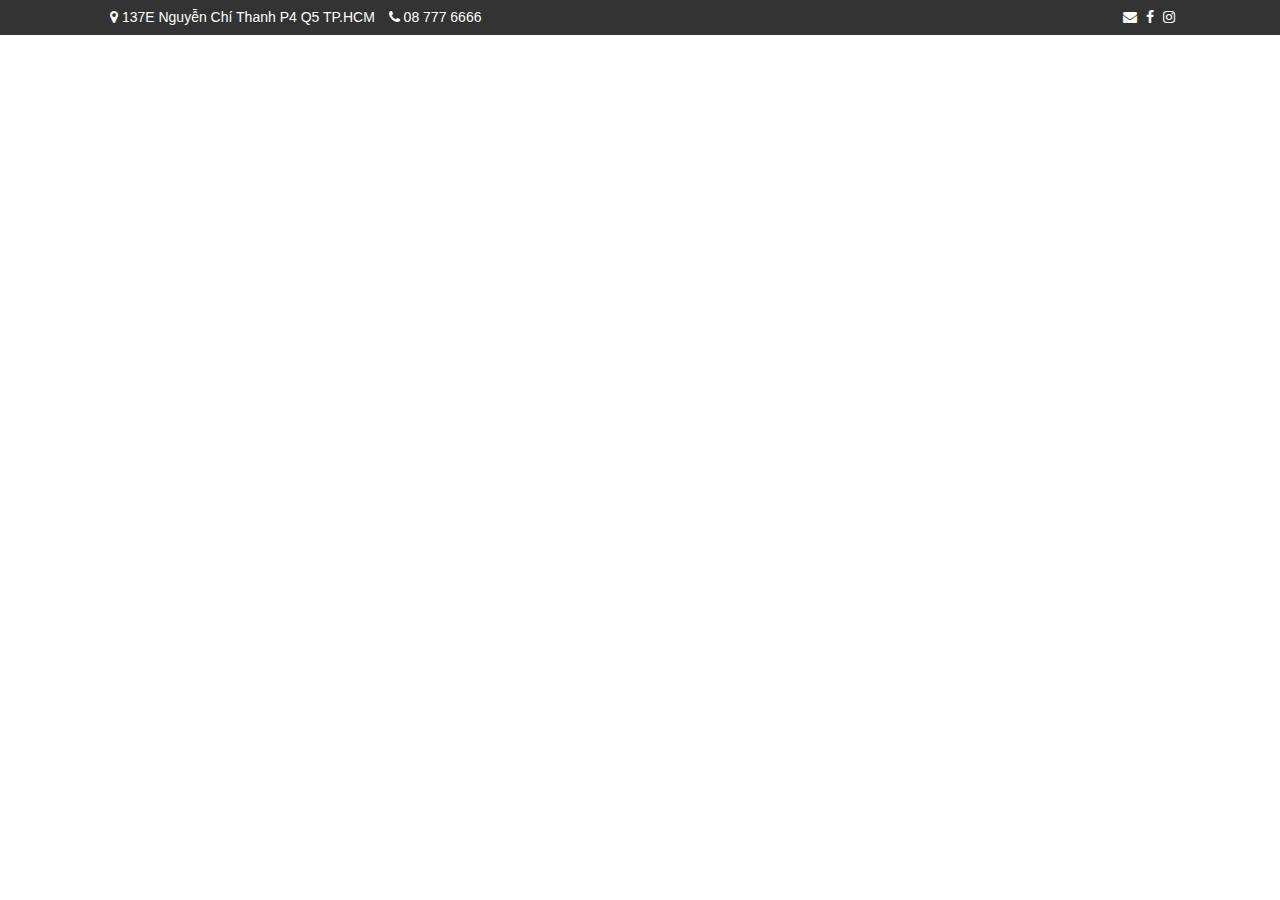
==== index.html @ f7af338d "header top bar" ====
<!DOCTYPE html>
<html lang="en">

<head>
    <meta charset="UTF-8">
    <meta http-equiv="X-UA-Compatible" content="IE=edge">
    <meta name="viewport" content="width=device-width, initial-scale=1.0">
    <title>Trang chủ</title>
    <!-- Bootstrap CSS -->
    <link rel="stylesheet" href="https://stackpath.bootstrapcdn.com/bootstrap/4.3.1/css/bootstrap.min.css" integrity="sha384-ggOyR0iXCbMQv3Xipma34MD+dH/1fQ784/j6cY/iJTQUOhcWr7x9JvoRxT2MZw1T" crossorigin="anonymous">
    <link href="https://cdn.jsdelivr.net/npm/bootstrap@5.1.3/dist/css/bootstrap.min.css" rel="stylesheet" integrity="sha384-1BmE4kWBq78iYhFldvKuhfTAU6auU8tT94WrHftjDbrCEXSU1oBoqyl2QvZ6jIW3" crossorigin="anonymous">
    <script src="https://cdn.jsdelivr.net/npm/@popperjs/core@2.10.2/dist/umd/popper.min.js" integrity="sha384-7+zCNj/IqJ95wo16oMtfsKbZ9ccEh31eOz1HGyDuCQ6wgnyJNSYdrPa03rtR1zdB" crossorigin="anonymous"></script>
    <script src="https://cdn.jsdelivr.net/npm/bootstrap@5.1.3/dist/js/bootstrap.min.js" integrity="sha384-QJHtvGhmr9XOIpI6YVutG+2QOK9T+ZnN4kzFN1RtK3zEFEIsxhlmWl5/YESvpZ13" crossorigin="anonymous"></script>
    <link rel="stylesheet" href="https://maxcdn.bootstrapcdn.com/font-awesome/4.7.0/css/font-awesome.min.css">
    <link rel="stylesheet" href="./css/style-css.css" />
    <link rel="stylesheet" href="./css/main-css.css" />
</head>

<body>
    <header id="header">
        <div class="container">
            <div id="top-bar" class="d-none d-md-block d-lg-block ">
                <div class="middle">
                    <div class="col-sm-12">
                        <div class="row justify-content-center">
                            <div class="col-sm-8">
                                <span class="p-left-10">
                            <i class="fa fa-map-marker"></i>
                            137E Nguyễn Chí Thanh P4 Q5 TP.HCM
                        </span>
                                <span class="p-left-10">
                            <i class="fa fa-phone"></i>
                            08 777 6666
                        </span>

                            </div>
                            <div class="col-sm-4 text-right">
                                <i class="fa fa-envelope p-right-5"></i>
                                <i class="fa fa-facebook p-right-5"></i>
                                <i class="fa fa-instagram p-right-5"></i>
                            </div>
                        </div>
                    </div>
                </div>
            </div>
            <div id="top-main">

            </div>
        </div>

    </header>
</body>

</html>
---- css/style-css.css ----
#header {
    background-color: #333333 !important;
    color: white;
}

#top-bar {
    height: 35px;
    align-items: center;
}
---- css/main-css.css ----
body {
    font-family: Verdana, Geneva, Tahoma, sans-serif;
    font-size: 14px;
    background-color: white;
}

.container {
    max-width: 1140px;
    margin: auto;
    box-sizing: border-box;
}

.p-left-5 {
    padding-left: 5px;
}

.p-right-5 {
    padding-right: 5px;
}

.p-left-10 {
    padding-left: 10px;
}

.p-right-10 {
    padding-right: 10px;
}

.flex-left {
    float: left;
}

.middle {
    height: 100%;
    align-items: center;
    display: flex;
}
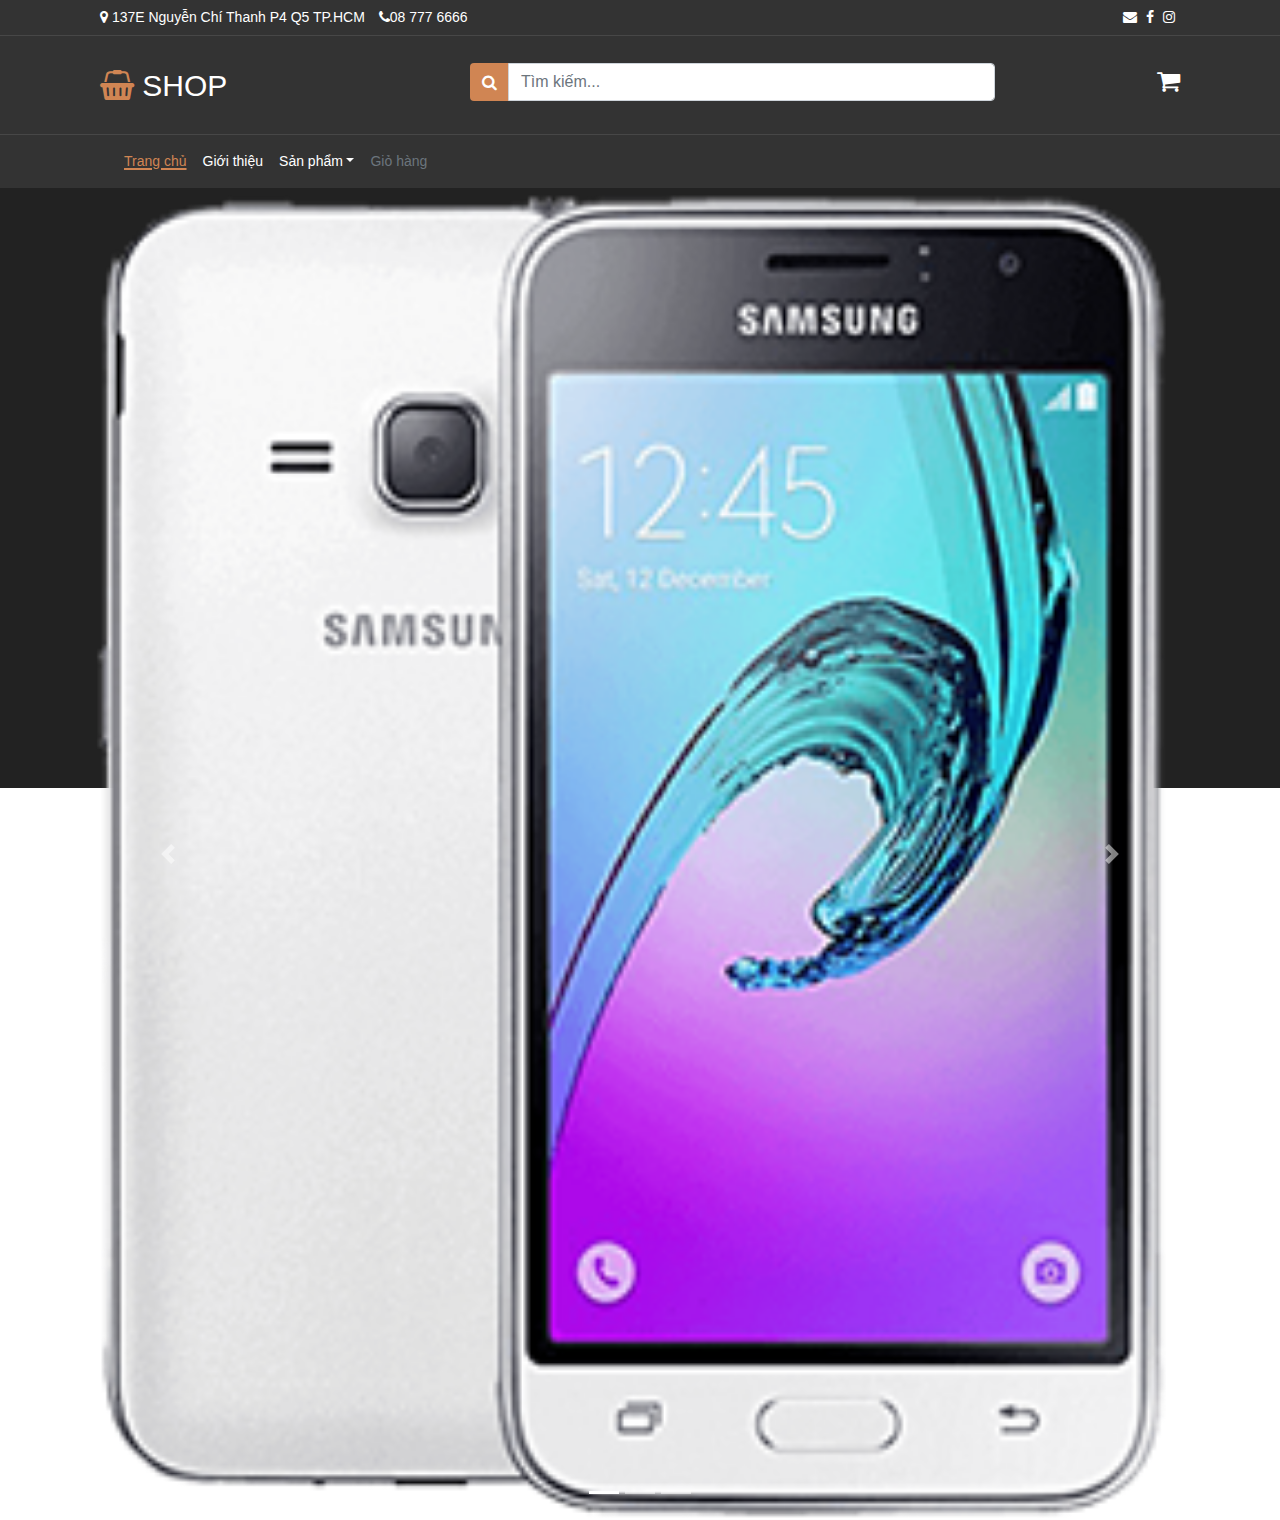
==== commit d195acd2: "update banner + logo" ====
--- a/index.html
+++ b/index.html
@@ -4,35 +4,29 @@
 <head>
     <meta charset="UTF-8">
     <meta http-equiv="X-UA-Compatible" content="IE=edge">
-    <meta name="viewport" content="width=device-width, initial-scale=1.0">
+    <meta name="viewport" content="width=device-width, initial-scale=1, shrink-to-fit=no">
     <title>Trang chủ</title>
     <!-- Bootstrap CSS -->
-    <link rel="stylesheet" href="https://stackpath.bootstrapcdn.com/bootstrap/4.3.1/css/bootstrap.min.css" integrity="sha384-ggOyR0iXCbMQv3Xipma34MD+dH/1fQ784/j6cY/iJTQUOhcWr7x9JvoRxT2MZw1T" crossorigin="anonymous">
-    <link href="https://cdn.jsdelivr.net/npm/bootstrap@5.1.3/dist/css/bootstrap.min.css" rel="stylesheet" integrity="sha384-1BmE4kWBq78iYhFldvKuhfTAU6auU8tT94WrHftjDbrCEXSU1oBoqyl2QvZ6jIW3" crossorigin="anonymous">
-    <script src="https://cdn.jsdelivr.net/npm/@popperjs/core@2.10.2/dist/umd/popper.min.js" integrity="sha384-7+zCNj/IqJ95wo16oMtfsKbZ9ccEh31eOz1HGyDuCQ6wgnyJNSYdrPa03rtR1zdB" crossorigin="anonymous"></script>
-    <script src="https://cdn.jsdelivr.net/npm/bootstrap@5.1.3/dist/js/bootstrap.min.js" integrity="sha384-QJHtvGhmr9XOIpI6YVutG+2QOK9T+ZnN4kzFN1RtK3zEFEIsxhlmWl5/YESvpZ13" crossorigin="anonymous"></script>
+    <link rel="stylesheet" href="https://maxcdn.bootstrapcdn.com/bootstrap/4.5.2/css/bootstrap.min.css">
     <link rel="stylesheet" href="https://maxcdn.bootstrapcdn.com/font-awesome/4.7.0/css/font-awesome.min.css">
+    <!--  -->
     <link rel="stylesheet" href="./css/style-css.css" />
     <link rel="stylesheet" href="./css/main-css.css" />
 </head>
 
 <body>
     <header id="header">
-        <div class="container">
-            <div id="top-bar" class="d-none d-md-block d-lg-block ">
-                <div class="middle">
+
+        <div id="top-bar" class="d-none d-md-block d-lg-block ">
+            <div class="middle">
+                <div class="container">
                     <div class="col-sm-12">
-                        <div class="row justify-content-center">
+                        <div class="row ">
                             <div class="col-sm-8">
+                                <i class="fa fa-map-marker"></i> 137E Nguyễn Chí Thanh P4 Q5 TP.HCM
                                 <span class="p-left-10">
-                            <i class="fa fa-map-marker"></i>
-                            137E Nguyễn Chí Thanh P4 Q5 TP.HCM
-                        </span>
-                                <span class="p-left-10">
-                            <i class="fa fa-phone"></i>
-                            08 777 6666
-                        </span>
-
+                                    <i class="fa fa-phone"></i>08 777 6666
+                                </span>
                             </div>
                             <div class="col-sm-4 text-right">
                                 <i class="fa fa-envelope p-right-5"></i>
@@ -43,12 +37,108 @@
                     </div>
                 </div>
             </div>
-            <div id="top-main">
+        </div>
+        <div id="top-main">
+            <div class="middle">
+                <div class="container">
+                    <div class="col-sm-12">
+                        <div class="row">
+                            <div id="navicon" class="col-2 d-md-none d-lg-none d-sm-block">
+                                <i class="fa fa-navicon"></i>
+                            </div>
+                            <div id="logo" class="col-md-4 col-8 text-center text-md-left text-lg-left">
+                                <i class="fa fa-shopping-basket"></i> SHOP
+                            </div>
+                            <div id="search" class="col-md-6 d-none d-md-block d-lg-block text-center">
+                                <div class="input-group">
+                                    <div class="input-group-prepend">
+                                        <span class="input-group-text icon-search"><i class="fa fa-search "></i></span>
+                                    </div>
+                                    <input type="text" class="form-control" placeholder="Tìm kiếm..." aria-label="search">
+                                </div>
+                            </div>
+                            <div id="cart" class="col-2 text-right">
+                                <i class="fa fa-shopping-cart"></i>
+                            </div>
+                        </div>
+                    </div>
+                </div>
+            </div>
+        </div>
+        <div id="menu" class="d-none d-md-block d-lg-block">
+            <div class="middle">
+                <div class="container">
+                    <div class="col-sm-12">
+                        <nav class="navbar navbar-expand-lg ">
 
+                            <div class="collapse navbar-collapse color-nav" id="navbarSupportedContent">
+                                <ul class="navbar-nav mr-auto">
+                                    <li class="nav-item ">
+                                        <a class="nav-link active" href="#">Trang chủ </a>
+                                    </li>
+                                    <li class="nav-item">
+                                        <a class="nav-link" href="#">Giới thiệu</a>
+                                    </li>
+                                    <li class="nav-item dropdown">
+                                        <a class="nav-link dropdown-toggle" href="#" id="navbarDropdown" role="button" data-toggle="dropdown">Sản phẩm</a>
+                                        <div class="dropdown-menu color-nav-item" aria-labelledby="navbarDropdown">
+                                            <a class="dropdown-item" href="#">Điện toại</a>
+                                            <a class="dropdown-item" href="#">Truyền hình</a>
+                                            <div class="dropdown-divider"></div>
+                                            <a class="dropdown-item" href="#">Thực phẩm</a>
+                                        </div>
+                                    </li>
+                                    <li class="nav-item">
+                                        <a class="nav-link disabled" href="#" tabindex="-1" aria-disabled="true">Giỏ hàng</a>
+                                    </li>
+                                </ul>
+
+                            </div>
+                        </nav>
+                    </div>
+                </div>
+            </div>
+        </div>
+        <div id="banner">
+            <div class="container">
+                <div id="myCarousel" class="carousel slide" data-ride="carousel">
+
+                    <!-- Indicators -->
+                    <ul class="carousel-indicators">
+                        <li data-target="#myCarousel" data-slide-to="0" class="active"></li>
+                        <li data-target="#myCarousel" data-slide-to="1"></li>
+                        <li data-target="#myCarousel" data-slide-to="2"></li>
+                    </ul>
+
+                    <!-- The slideshow -->
+                    <div class="carousel-inner">
+                        <div class="carousel-item active">
+                            <img src="./images/ANDROID_1.png" alt="Los Angeles" width="1100px" height="500px">
+                        </div>
+                        <div class="carousel-item">
+                            <img src="chicago.jpg" alt="Chicago" width="1100" height="500">
+                        </div>
+                        <div class="carousel-item">
+                            <img src="ny.jpg" alt="New York" width="1100" height="500">
+                        </div>
+                    </div>
+
+                    <!-- Left and right controls -->
+                    <a class="carousel-control-prev" href="#myCarousel" data-slide="prev">
+                        <span class="carousel-control-prev-icon"></span>
+                    </a>
+                    <a class="carousel-control-next" href="#myCarousel" data-slide="next">
+                        <span class="carousel-control-next-icon"></span>
+                    </a>
+                </div>
             </div>
         </div>
 
     </header>
+
+    <script src="https://ajax.googleapis.com/ajax/libs/jquery/3.5.1/jquery.min.js"></script>
+    <script src="https://cdnjs.cloudflare.com/ajax/libs/popper.js/1.16.0/umd/popper.min.js"></script>
+    <script src="https://maxcdn.bootstrapcdn.com/bootstrap/4.5.2/js/bootstrap.min.js"></script>
 </body>
 
 </html>--- a/css/style-css.css
+++ b/css/style-css.css
@@ -6,4 +6,59 @@
 #top-bar {
     height: 35px;
     align-items: center;
+}
+
+#top-main {
+    border-top: 1px solid #474747;
+    border-bottom: 1px solid #474747;
+    background-color: #333333 !important;
+    height: 100px;
+}
+
+#logo {
+    font-size: 30px;
+}
+
+#logo i {
+    color: #d08553;
+}
+
+#navicon {
+    font-size: 24px;
+}
+
+.icon-search {
+    color: white !important;
+    background-color: #d08553 !important;
+    border: none !important;
+}
+
+#cart {
+    font-size: 25px;
+    color: white
+}
+
+.color-nav ul li a {
+    color: white;
+}
+
+.color-nav ul li a:hover,
+.color-nav ul li .active {
+    color: #d08553;
+    text-decoration: 2px underline;
+    text-underline-offset: 2px;
+}
+
+.color-nav-item {
+    background-color: #333333 !important;
+}
+
+#banner {
+    background-color: #222;
+    height: 600px;
+}
+
+.carousel-inner img {
+    width: 100%;
+    height: 100%;
 }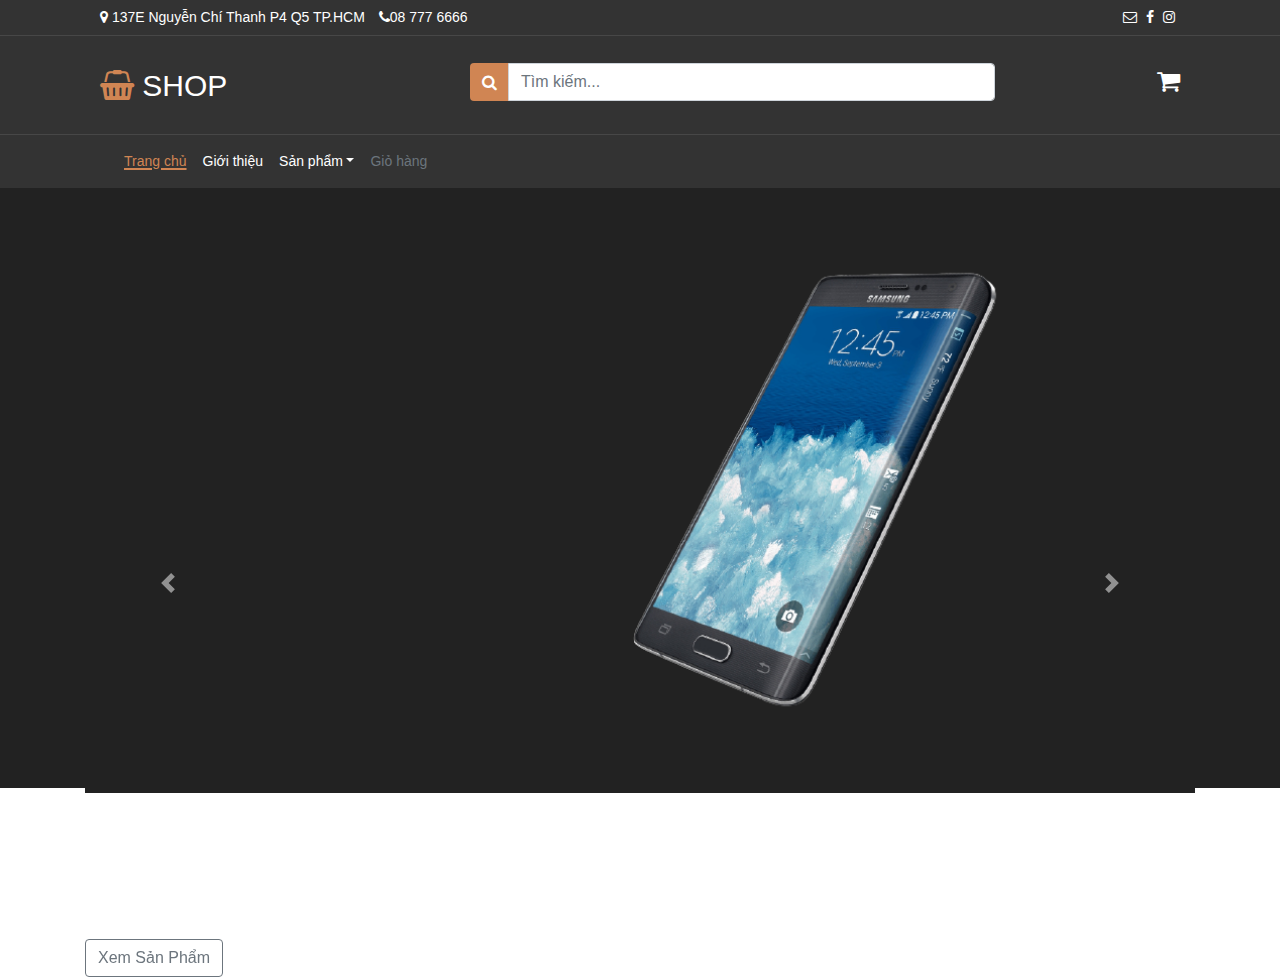
==== commit a7ffd9e4: "update banner" ====
--- a/index.html
+++ b/index.html
@@ -29,7 +29,7 @@
                                 </span>
                             </div>
                             <div class="col-sm-4 text-right">
-                                <i class="fa fa-envelope p-right-5"></i>
+                                <i class="fa fa-envelope-o p-right-5"></i>
                                 <i class="fa fa-facebook p-right-5"></i>
                                 <i class="fa fa-instagram p-right-5"></i>
                             </div>
@@ -113,13 +113,37 @@
                     <!-- The slideshow -->
                     <div class="carousel-inner">
                         <div class="carousel-item active">
-                            <img src="./images/ANDROID_1.png" alt="Los Angeles" width="1100px" height="500px">
+                            <img src="images/mobile.png" class="d-block w-100" />
+                            <div class="text-inner text-left">
+                                <h5>Lorem ipsum</h5>
+                                <h1>Lorem ipsum</h1>
+                                <p>Lorem ipsum dolor sit amet, consectetur adipiscing elit, sed do eiusmod tempor incididunt ut labore et dolore magna aliqua. Ut enim ad minim veniam, quis nostrud exercitation ullamco laboris nisi ut aliquip ex ea commodo
+                                    consequat.
+                                </p>
+                                <button type="button" class="btn btn-outline-secondary text-capitalize">Xem sản phẩm</button>
+                            </div>
                         </div>
                         <div class="carousel-item">
-                            <img src="chicago.jpg" alt="Chicago" width="1100" height="500">
+                            <img src="images/tv.png" class="d-block w-100" />
+                            <div class="text-inner text-left">
+                                <h5>Lorem ipsum</h5>
+                                <h1>Lorem ipsum</h1>
+                                <p>Lorem ipsum dolor sit amet, consectetur adipiscing elit, sed do eiusmod tempor incididunt ut labore et dolore magna aliqua. Ut enim ad minim veniam, quis nostrud exercitation ullamco laboris nisi ut aliquip ex ea commodo
+                                    consequat.
+                                </p>
+                                <button type="button" class="btn btn-outline-secondary text-capitalize">Xem sản phẩm</button>
+                            </div>
                         </div>
                         <div class="carousel-item">
-                            <img src="ny.jpg" alt="New York" width="1100" height="500">
+                            <img src="images/food.png" class="d-block w-100" />
+                            <div class="text-inner text-left">
+                                <h5>Lorem ipsum</h5>
+                                <h1>Lorem ipsum</h1>
+                                <p>Lorem ipsum dolor sit amet, consectetur adipiscing elit, sed do eiusmod tempor incididunt ut labore et dolore magna aliqua. Ut enim ad minim veniam, quis nostrud exercitation ullamco laboris nisi ut aliquip ex ea commodo
+                                    consequat.
+                                </p>
+                                <button type="button" class="btn btn-outline-secondary text-capitalize">Xem sản phẩm</button>
+                            </div>
                         </div>
                     </div>
 
--- a/css/style-css.css
+++ b/css/style-css.css
@@ -58,7 +58,7 @@
     height: 600px;
 }
 
-.carousel-inner img {
-    width: 100%;
-    height: 100%;
+.carousel-caption h1,
+.carousel-caption h5 {
+    font-weight: 700;
 }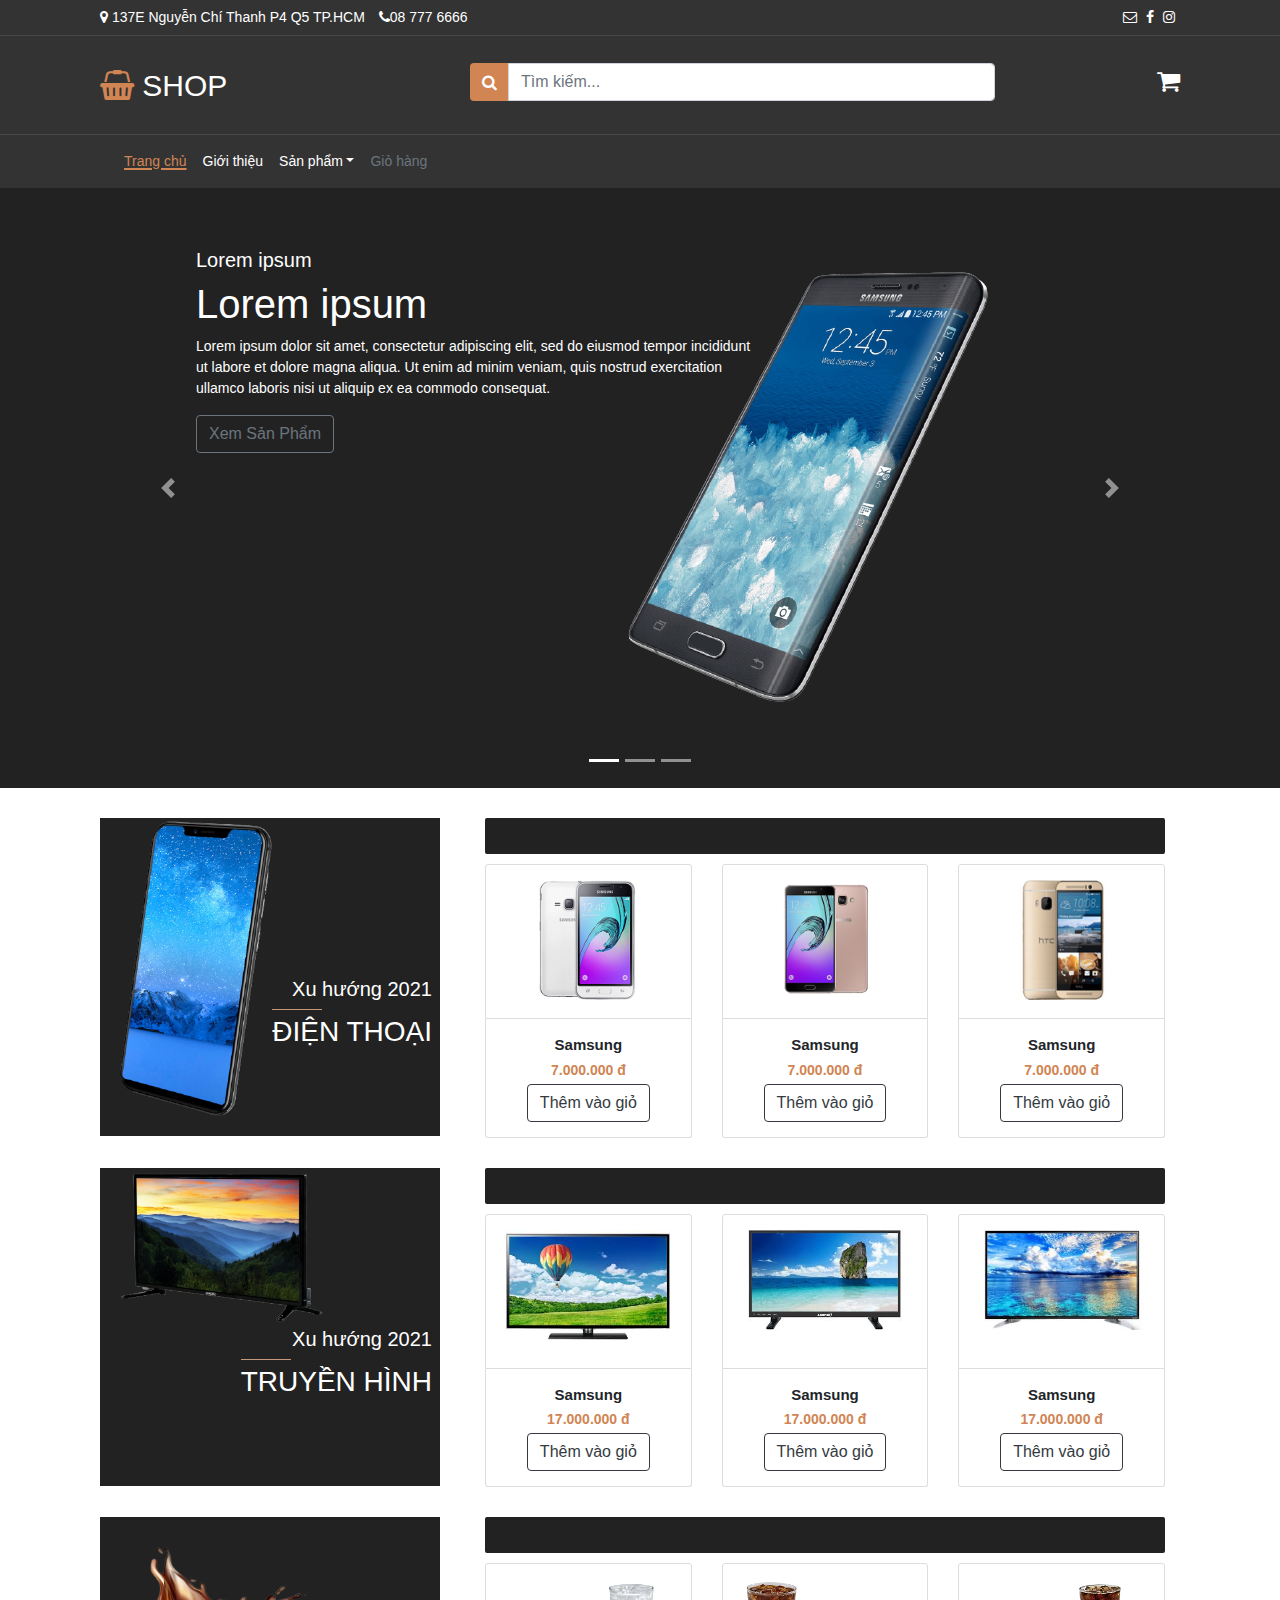
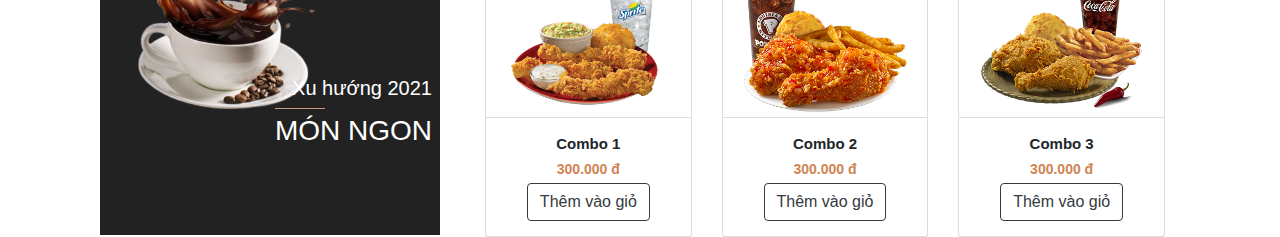
==== commit 061f8902: "update" ====
--- a/index.html
+++ b/index.html
@@ -112,9 +112,9 @@
 
                     <!-- The slideshow -->
                     <div class="carousel-inner">
-                        <div class="carousel-item active">
-                            <img src="images/mobile.png" class="d-block w-100" />
-                            <div class="text-inner text-left">
+                        <div class="carousel-item active img-banner">
+                            <img src="images/mobile.png" class="img-item-banner" />
+                            <div class="text-inner text-banner fadeInLeft">
                                 <h5>Lorem ipsum</h5>
                                 <h1>Lorem ipsum</h1>
                                 <p>Lorem ipsum dolor sit amet, consectetur adipiscing elit, sed do eiusmod tempor incididunt ut labore et dolore magna aliqua. Ut enim ad minim veniam, quis nostrud exercitation ullamco laboris nisi ut aliquip ex ea commodo
@@ -123,9 +123,9 @@
                                 <button type="button" class="btn btn-outline-secondary text-capitalize">Xem sản phẩm</button>
                             </div>
                         </div>
-                        <div class="carousel-item">
-                            <img src="images/tv.png" class="d-block w-100" />
-                            <div class="text-inner text-left">
+                        <div class="carousel-item img-banner">
+                            <img src="images/tv.png" class="img-item-banner" />
+                            <div class="text-inner text-banner fadeInLeft">
                                 <h5>Lorem ipsum</h5>
                                 <h1>Lorem ipsum</h1>
                                 <p>Lorem ipsum dolor sit amet, consectetur adipiscing elit, sed do eiusmod tempor incididunt ut labore et dolore magna aliqua. Ut enim ad minim veniam, quis nostrud exercitation ullamco laboris nisi ut aliquip ex ea commodo
@@ -134,9 +134,9 @@
                                 <button type="button" class="btn btn-outline-secondary text-capitalize">Xem sản phẩm</button>
                             </div>
                         </div>
-                        <div class="carousel-item">
-                            <img src="images/food.png" class="d-block w-100" />
-                            <div class="text-inner text-left">
+                        <div class="carousel-item img-banner">
+                            <img src="images/food.png" class="img-item-banner" />
+                            <div class="text-inner text-banner fadeInLeft">
                                 <h5>Lorem ipsum</h5>
                                 <h1>Lorem ipsum</h1>
                                 <p>Lorem ipsum dolor sit amet, consectetur adipiscing elit, sed do eiusmod tempor incididunt ut labore et dolore magna aliqua. Ut enim ad minim veniam, quis nostrud exercitation ullamco laboris nisi ut aliquip ex ea commodo
@@ -159,6 +159,210 @@
         </div>
 
     </header>
+    <section id="product">
+        <div class="middle">
+            <div class="container">
+                <!-- mobile -->
+                <div class="col-sm-12">
+                    <div class="row">
+                        <div class="col-md-4 col-sm-12">
+                            <div class="col-sm-12 img-seller relative">
+                                <img src="images/mobile-1.png" class="img-seller-item">
+                                <div class="des-img-seller">
+                                    <h5> Xu hướng 2021</h5>
+                                    <div class="line"></div>
+                                    <h3>Điện thoại</h3>
+                                </div>
+                            </div>
+                        </div>
+                        <div class="col-md-8 col-sm-12 d-none d-md-block d-lg-block">
+                            <div class="col-sm-12 p-bottom-10">
+                                <div class="line-seller"></div>
+                            </div>
+                            <div class="col-sm-12">
+                                <div class="row">
+                                    <div class="col-md-4 col-sm-12 ">
+                                        <div class="img-item-list">
+                                            <img src="images/ANDROID_1.png" class="img-item-show">
+                                        </div>
+                                        <div class="des-item-list p-15-0">
+                                            <div class="des-item center">
+                                                <div class="title">Samsung</div>
+                                                <div class="price">7.000.000 đ</div>
+                                                <div>
+                                                    <button type="button" class="btn btn-outline-dark">Thêm vào giỏ</button>
+                                                </div>
+                                            </div>
+                                        </div>
+                                    </div>
+                                    <div class="col-md-4 col-sm-12">
+                                        <div class="img-item-list">
+                                            <img src="images/ANDROID_13.png" class="img-item-show">
+                                        </div>
+                                        <div class="des-item-list p-15-0">
+                                            <div class="des-item center">
+                                                <div class="title">Samsung</div>
+                                                <div class="price">7.000.000 đ</div>
+                                                <div>
+                                                    <button type="button" class="btn btn-outline-dark">Thêm vào giỏ</button>
+                                                </div>
+                                            </div>
+                                        </div>
+                                    </div>
+                                    <div class="col-md-4 col-sm-12">
+                                        <div class="img-item-list">
+                                            <img src="images/ANDROID_10.png" class="img-item-show">
+                                        </div>
+                                        <div class="des-item-list p-15-0">
+                                            <div class="des-item center">
+                                                <div class="title">Samsung</div>
+                                                <div class="price">7.000.000 đ</div>
+                                                <div>
+                                                    <button type="button" class="btn btn-outline-dark">Thêm vào giỏ</button>
+                                                </div>
+                                            </div>
+                                        </div>
+                                    </div>
+                                </div>
+                            </div>
+                        </div>
+                    </div>
+                </div>
+                <!-- tivi -->
+                <div class="col-sm-12 p-top-30">
+                    <div class="row">
+                        <div class="col-md-4 col-sm-12">
+                            <div class="col-sm-12 img-seller relative">
+                                <img src="images/tvi-1.png" class="img-seller-item-tv">
+                                <div class="des-img-seller">
+                                    <h5> Xu hướng 2021</h5>
+                                    <div class="line"></div>
+                                    <h3>truyền hình</h3>
+                                </div>
+                            </div>
+                        </div>
+                        <div class="col-md-8 col-sm-12">
+                            <div class="col-sm-12 p-bottom-10 d-none d-md-block d-lg-block">
+                                <div class="line-seller"></div>
+                            </div>
+                            <div class="col-sm-12">
+                                <div class="row">
+                                    <div class="col-md-4 col-sm-12 ">
+                                        <div class="img-item-list">
+                                            <img src="images/TIVI_27.png" class="img-item-show-tv">
+                                        </div>
+                                        <div class="des-item-list p-15-0">
+                                            <div class="des-item center">
+                                                <div class="title">Samsung</div>
+                                                <div class="price">17.000.000 đ</div>
+                                                <div>
+                                                    <button type="button" class="btn btn-outline-dark">Thêm vào giỏ</button>
+                                                </div>
+                                            </div>
+                                        </div>
+                                    </div>
+                                    <div class="col-md-4 col-sm-12">
+                                        <div class="img-item-list">
+                                            <img src="images/TIVI_25.png" class="img-item-show-tv">
+                                        </div>
+                                        <div class="des-item-list p-15-0">
+                                            <div class="des-item center">
+                                                <div class="title">Samsung</div>
+                                                <div class="price">17.000.000 đ</div>
+                                                <div>
+                                                    <button type="button" class="btn btn-outline-dark">Thêm vào giỏ</button>
+                                                </div>
+                                            </div>
+                                        </div>
+                                    </div>
+                                    <div class="col-md-4 col-sm-12">
+                                        <div class="img-item-list">
+                                            <img src="images/TIVI_26.png" class="img-item-show-tv">
+                                        </div>
+                                        <div class="des-item-list p-15-0">
+                                            <div class="des-item center">
+                                                <div class="title">Samsung</div>
+                                                <div class="price">17.000.000 đ</div>
+                                                <div>
+                                                    <button type="button" class="btn btn-outline-dark">Thêm vào giỏ</button>
+                                                </div>
+                                            </div>
+                                        </div>
+                                    </div>
+                                </div>
+                            </div>
+                        </div>
+                    </div>
+                </div>
+                <!-- food -->
+                <div class="col-sm-12 p-top-30">
+                    <div class="row">
+                        <div class="col-md-4 col-sm-12">
+                            <div class="col-sm-12 img-seller relative">
+                                <img src="images/coffee-1.png" class="img-seller-item-food">
+                                <div class="des-img-seller">
+                                    <h5> Xu hướng 2021</h5>
+                                    <div class="line"></div>
+                                    <h3>Món ngon</h3>
+                                </div>
+                            </div>
+                        </div>
+                        <div class="col-md-8 col-sm-12">
+                            <div class="col-sm-12 p-bottom-10 d-none d-md-block d-lg-block">
+                                <div class="line-seller"></div>
+                            </div>
+                            <div class="col-sm-12">
+                                <div class="row">
+                                    <div class="col-md-4 col-sm-12 ">
+                                        <div class="img-item-list">
+                                            <img src="images/MON_AN_8.png" class="img-item-show-tv">
+                                        </div>
+                                        <div class="des-item-list p-15-0">
+                                            <div class="des-item center">
+                                                <div class="title">Combo 1</div>
+                                                <div class="price">300.000 đ</div>
+                                                <div>
+                                                    <button type="button" class="btn btn-outline-dark">Thêm vào giỏ</button>
+                                                </div>
+                                            </div>
+                                        </div>
+                                    </div>
+                                    <div class="col-md-4 col-sm-12">
+                                        <div class="img-item-list">
+                                            <img src="images/MON_AN_1.png" class="img-item-show-tv">
+                                        </div>
+                                        <div class="des-item-list p-15-0">
+                                            <div class="des-item center">
+                                                <div class="title">Combo 2</div>
+                                                <div class="price">300.000 đ</div>
+                                                <div>
+                                                    <button type="button" class="btn btn-outline-dark">Thêm vào giỏ</button>
+                                                </div>
+                                            </div>
+                                        </div>
+                                    </div>
+                                    <div class="col-md-4 col-sm-12">
+                                        <div class="img-item-list">
+                                            <img src="images/MON_AN_12.png" class="img-item-show-tv">
+                                        </div>
+                                        <div class="des-item-list p-15-0">
+                                            <div class="des-item center">
+                                                <div class="title">Combo 3</div>
+                                                <div class="price">300.000 đ</div>
+                                                <div>
+                                                    <button type="button" class="btn btn-outline-dark">Thêm vào giỏ</button>
+                                                </div>
+                                            </div>
+                                        </div>
+                                    </div>
+                                </div>
+                            </div>
+                        </div>
+                    </div>
+                </div>
+            </div>
+        </div>
+    </section>
 
     <script src="https://ajax.googleapis.com/ajax/libs/jquery/3.5.1/jquery.min.js"></script>
     <script src="https://cdnjs.cloudflare.com/ajax/libs/popper.js/1.16.0/umd/popper.min.js"></script>
--- a/css/style-css.css
+++ b/css/style-css.css
@@ -1,64 +1,186 @@
-#header {
-    background-color: #333333 !important;
-    color: white;
-}
-
-#top-bar {
-    height: 35px;
-    align-items: center;
-}
-
-#top-main {
-    border-top: 1px solid #474747;
-    border-bottom: 1px solid #474747;
-    background-color: #333333 !important;
-    height: 100px;
-}
-
-#logo {
-    font-size: 30px;
-}
-
-#logo i {
-    color: #d08553;
-}
-
-#navicon {
-    font-size: 24px;
-}
-
-.icon-search {
-    color: white !important;
-    background-color: #d08553 !important;
-    border: none !important;
-}
-
-#cart {
-    font-size: 25px;
-    color: white
-}
-
-.color-nav ul li a {
-    color: white;
-}
-
-.color-nav ul li a:hover,
-.color-nav ul li .active {
-    color: #d08553;
-    text-decoration: 2px underline;
-    text-underline-offset: 2px;
-}
-
-.color-nav-item {
-    background-color: #333333 !important;
-}
-
-#banner {
-    background-color: #222;
-    height: 600px;
-}
-
-.carousel-caption h1,
-.carousel-caption h5 {
-    font-weight: 700;
-}+    #header {
+        background-color: #333333 !important;
+        color: white;
+    }
+    
+    #top-bar {
+        height: 35px;
+        align-items: center;
+    }
+    
+    #top-main {
+        border-top: 1px solid #474747;
+        border-bottom: 1px solid #474747;
+        background-color: #333333 !important;
+        height: 100px;
+    }
+    
+    #logo {
+        font-size: 30px;
+    }
+    
+    #logo i {
+        color: #d08553;
+    }
+    
+    #navicon {
+        font-size: 24px;
+    }
+    
+    .icon-search {
+        color: white !important;
+        background-color: #d08553 !important;
+        border: none !important;
+    }
+    
+    #cart {
+        font-size: 25px;
+        color: white
+    }
+    
+    .color-nav ul li a {
+        color: white;
+    }
+    
+    .color-nav ul li a:hover,
+    .color-nav ul li .active {
+        color: #d08553;
+        text-decoration: 2px underline;
+        text-underline-offset: 2px;
+    }
+    
+    .color-nav-item {
+        background-color: #333333 !important;
+    }
+    
+    #banner {
+        background-color: #222;
+        height: 600px;
+    }
+    
+    .carousel-caption h1,
+    .carousel-caption h5 {
+        font-weight: 700;
+    }
+    
+    .img-banner {
+        position: relative;
+    }
+    
+    .text-banner {
+        position: absolute;
+        top: 10%;
+        left: 10%;
+        max-height: 100%;
+    }
+    
+    .img-item-banner {
+        background-image: unset;
+    }
+    
+    @media (min-width: 850px) {
+        .text-banner {
+            width: 45%;
+        }
+    }
+    
+    @media (min-width: 550px) {
+        .text-banner {
+            width: 50%;
+        }
+    }
+    
+    .img-seller {
+        width: 100%;
+        height: 318px;
+        background-color: #222;
+    }
+    
+    #product {
+        padding-top: 30px;
+    }
+    
+    .img-seller-item {
+        height: 300px;
+    }
+    
+    .img-seller-item-tv {
+        height: 50%;
+    }
+    
+    .img-seller-item-food {
+        height: 70%;
+    }
+    
+    .des-img-seller {
+        text-align: right;
+        position: absolute;
+        right: 8px;
+        top: 50%;
+        color: white;
+    }
+    
+    .des-img-seller h3 {
+        text-transform: uppercase;
+    }
+    
+    .line {
+        margin-top: 5px;
+        margin-bottom: 5px;
+        max-width: 50px;
+        height: 1px;
+        align-items: flex-end;
+        background-color: rgb(200, 153, 121);
+    }
+    
+    .line-seller {
+        padding: 18px;
+        border-radius: 2px;
+        background-color: #222;
+        color: white;
+    }
+    
+    .img-item-show {
+        height: 120px;
+        width: 100px;
+    }
+    
+    .img-item-show-tv {
+        width: 80%;
+    }
+    
+    .img-item-list {
+        border: 1px solid #ddd;
+        text-align: center;
+        border-top-left-radius: 3px;
+        border-top-right-radius: 3px;
+        padding: 15px 0;
+        height: 155px;
+    }
+    
+    .des-item-list {
+        border: 1px solid #ddd;
+        text-align: center;
+        border-bottom-left-radius: 3px;
+        border-bottom-right-radius: 3px;
+        border-top: none;
+    }
+    
+    .des-item {
+        height: 120px;
+    }
+    
+    .des-item .title {
+        font-weight: 600;
+        font-size: 15px
+    }
+    
+    .des-item .price {
+        color: #d08553;
+        font-weight: 550;
+        padding: 3px 0;
+    }
+    
+    .p-15-0 {
+        padding: 15px 0;
+    }--- a/css/main-css.css
+++ b/css/main-css.css
@@ -26,6 +26,18 @@
     padding-right: 10px;
 }
 
+.p-bottom-10 {
+    padding-bottom: 10px;
+}
+
+.p-top-15 {
+    padding-top: 15px;
+}
+
+.p-top-30 {
+    padding-top: 30px;
+}
+
 .flex-left {
     float: left;
 }
@@ -34,4 +46,54 @@
     height: 100%;
     align-items: center;
     display: flex;
+}
+
+.center {
+    display: initial;
+    justify-content: center;
+    text-align: center;
+    align-items: center;
+    height: 100%;
+}
+
+.relative {
+    position: relative;
+}
+
+
+/* animation */
+
+.fadeInLeft {
+    -webkit-animation-name: fadeInLeft;
+    animation-name: fadeInLeft;
+    -webkit-animation-duration: 1s;
+    animation-duration: 1s;
+    -webkit-animation-fill-mode: both;
+    animation-fill-mode: both;
+}
+
+@-webkit-keyframes fadeInLeft {
+    0% {
+        opacity: 0;
+        -webkit-transform: translate3d(-100%, 0, 0);
+        transform: translate3d(-100%, 0, 0);
+    }
+    100% {
+        opacity: 1;
+        -webkit-transform: none;
+        transform: none;
+    }
+}
+
+@keyframes fadeInLeft {
+    0% {
+        opacity: 0;
+        -webkit-transform: translate3d(-100%, 0, 0);
+        transform: translate3d(-100%, 0, 0);
+    }
+    100% {
+        opacity: 1;
+        -webkit-transform: none;
+        transform: none;
+    }
 }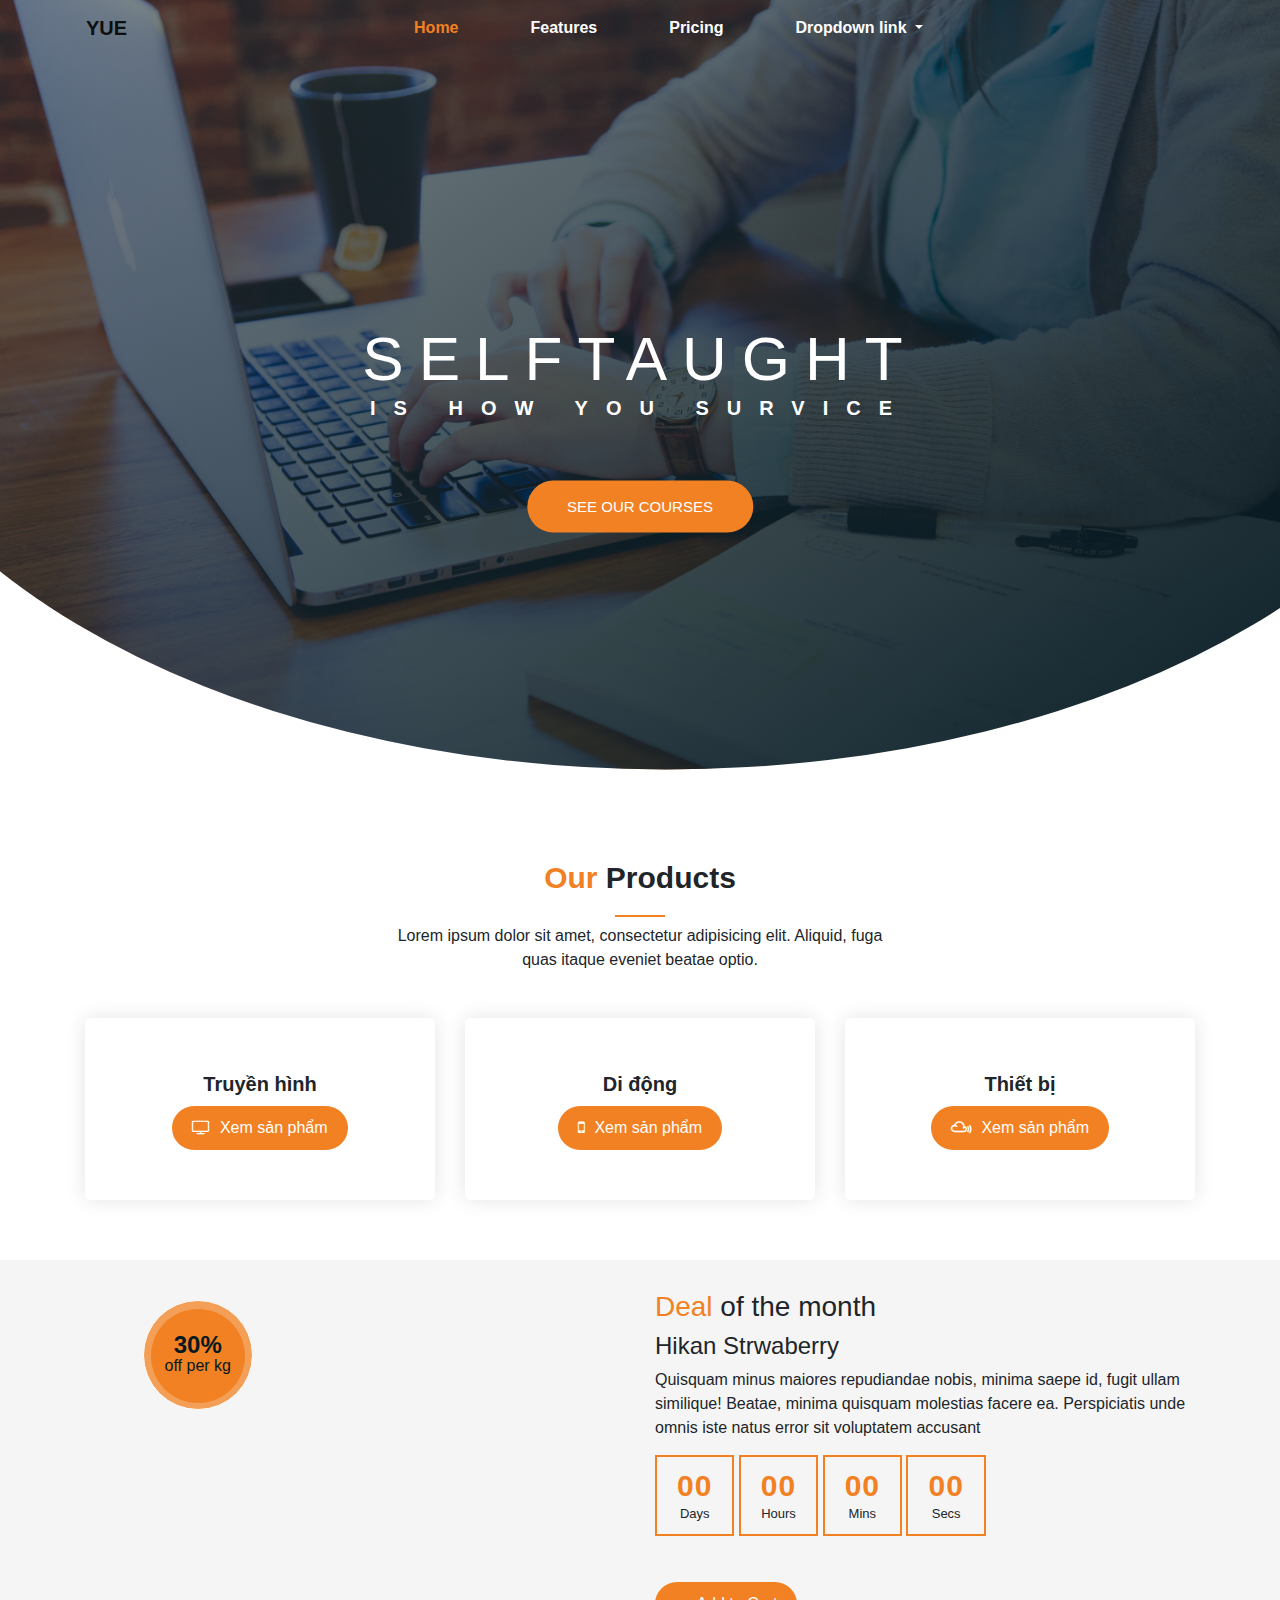
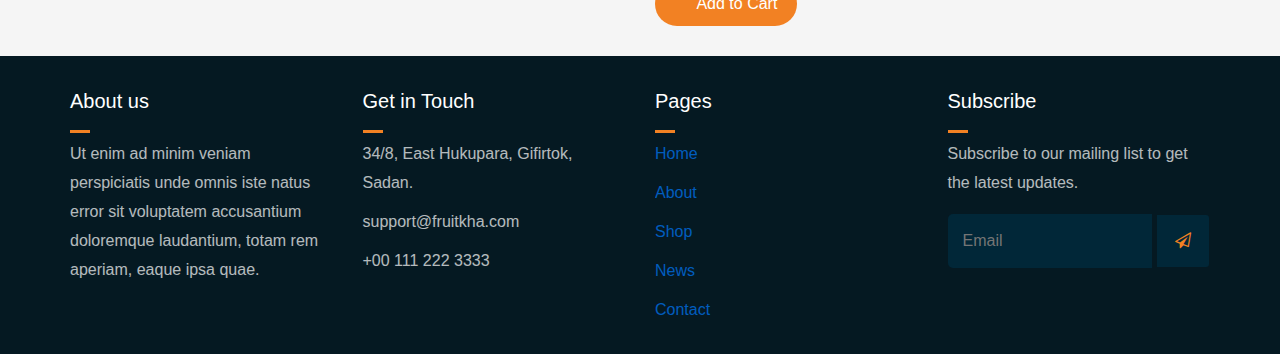
==== commit f005a1bc: "update new page" ====
--- a/index.html
+++ b/index.html
@@ -4,369 +4,227 @@
 <head>
     <meta charset="UTF-8">
     <meta http-equiv="X-UA-Compatible" content="IE=edge">
-    <meta name="viewport" content="width=device-width, initial-scale=1, shrink-to-fit=no">
-    <title>Trang chủ</title>
-    <!-- Bootstrap CSS -->
-    <link rel="stylesheet" href="https://maxcdn.bootstrapcdn.com/bootstrap/4.5.2/css/bootstrap.min.css">
-    <link rel="stylesheet" href="https://maxcdn.bootstrapcdn.com/font-awesome/4.7.0/css/font-awesome.min.css">
-    <!--  -->
-    <link rel="stylesheet" href="./css/style-css.css" />
-    <link rel="stylesheet" href="./css/main-css.css" />
+    <meta name="viewport" content="width=device-width, initial-scale=1.0">
+    <link rel="stylesheet" href="/redirect?Id=G9j%2byz%2fyl%2fcWWHHahbrXYGuTVZScEmRz5PSxjuJd9rTn8l7CXyIoaVulvfE7fHeZvVjT%2fs%2bbYFEoNaKT7878D0kXp4fKqIpwNr%2fTwMmd0U0%3d" rel="stylesheet">
+    <!-- // -->
+    <!--Add this-->
+    <link rel="stylesheet" href="/redirect?Id=6Vi4%2fPYTYavOIZh5O6uUaZNZUKLRziUu8biTKb5POyLLTXAO%2fttagEY4ykjc1o6ecYaEbJCaSnwQ3Eu%2fHSLLsYC2p%2bvmhdFeYGs9ItOxx%2fg%3d" integrity="sha384-50oBUHEmvpQ+1lW4y57PTFmhCaXp0ML5d60M1M7uH2+nqUivzIebhndOJK28anvf" crossorigin="anonymous">
+    <!--Add this-->
+    <link rel="stylesheet" href="/redirect?Id=eBK6vCEV6eFS%2fU0g2ThAbfURYN%2fBoPoMe9p4GY0X6u0%3d" />
+    <!--Add this-->
+    <link rel="stylesheet" href="https://stackpath.bootstrapcdn.com/bootstrap/4.4.1/css/bootstrap.min.css" integrity="sha384-Vkoo8x4CGsO3+Hhxv8T/Q5PaXtkKtu6ug5TOeNV6gBiFeWPGFN9MuhOf23Q9Ifjh" crossorigin="anonymous">
+    <script src="https://stackpath.bootstrapcdn.com/bootstrap/4.4.1/js/bootstrap.min.js" integrity="sha384-wfSDF2E50Y2D1uUdj0O3uMBJnjuUD4Ih7YwaYd1iqfktj0Uod8GCExl3Og8ifwB6" crossorigin="anonymous"></script>
+    <!-- // -->
+    <link rel="stylesheet" href="https://cdnjs.cloudflare.com/ajax/libs/font-awesome/4.7.0/css/font-awesome.min.css">
+    <link rel="stylesheet" href="./css/style.css" />
+    <link rel="stylesheet" href="./css/main.css" />
+    <!-- // -->
+
+    <link rel="stylesheet" href="https://stackpath.bootstrapcdn.com/bootstrap/4.4.1/css/bootstrap.min.css" integrity="sha384-Vkoo8x4CGsO3+Hhxv8T/Q5PaXtkKtu6ug5TOeNV6gBiFeWPGFN9MuhOf23Q9Ifjh" crossorigin="anonymous">
+
+
+
+
+    <title>Document</title>
 </head>
 
 <body>
-    <header id="header">
-
-        <div id="top-bar" class="d-none d-md-block d-lg-block ">
-            <div class="middle">
-                <div class="container">
-                    <div class="col-sm-12">
-                        <div class="row ">
-                            <div class="col-sm-8">
-                                <i class="fa fa-map-marker"></i> 137E Nguyễn Chí Thanh P4 Q5 TP.HCM
-                                <span class="p-left-10">
-                                    <i class="fa fa-phone"></i>08 777 6666
+    <!-- start menu header -->
+    <div class="menu-header _container">
+        <nav class="navbar navbar-expand-lg navbar-light ">
+            <a class="navbar-brand" href="#">YUE</a>
+            <button class="navbar-toggler" type="button" data-toggle="collapse" data-target="#navbarNavDropdown" aria-controls="navbarNavDropdown" aria-expanded="false" aria-label="Toggle navigation">
+              <span class="navbar-toggler-icon"></span>
+            </button>
+            <div class="collapse navbar-collapse justify-content-center" id="navbarNavDropdown">
+                <ul class="nav justify-content-center">
+                    <li class="nav-item active">
+                        <a class="nav-link" href="#">Home <span class="sr-only">(current)</span></a>
+                    </li>
+                    <li class="nav-item">
+                        <a class="nav-link" href="#">Features</a>
+                    </li>
+                    <li class="nav-item">
+                        <a class="nav-link" href="#">Pricing</a>
+                    </li>
+                    <li class="nav-item dropdown">
+                        <a class="nav-link dropdown-toggle" href="#" id="navbarDropdownMenuLink" data-toggle="dropdown" aria-haspopup="true" aria-expanded="false">
+                    Dropdown link
+                  </a>
+                        <div class="dropdown-menu" aria-labelledby="navbarDropdownMenuLink">
+                            <a class="dropdown-item" href="#">Action</a>
+                            <a class="dropdown-item" href="#">Another action</a>
+                            <a class="dropdown-item" href="#">Something else here</a>
+                        </div>
+                    </li>
+                </ul>
+            </div>
+        </nav>
+    </div>
+    <!-- end -->
+    <!-- start banner -->
+    <header>
+        <!-- <div class="logo-box">
+            <img src="./image/logooutline.png" class="logo" alt="logo">
+        </div> -->
+        <div class="text-box">
+            <h3 class="heading-primary">
+                <span class="heading-primary_main">selftaught</span>
+                <span class="heading-primary_sub">is how you survice</span>
+            </h3>
+            <a href="#" class="btn btn-white btn-animated">See our courses</a>
+        </div>
+    </header>
+    <!-- end -->
+    <!-- start introdiction -->
+    <div class="_container introduction">
+        <div class="_intro">
+            <div><span class="text-base">Our</span> Products</div>
+            <div class="outline"></div>
+            <p>Lorem ipsum dolor sit amet, consectetur adipisicing elit. Aliquid, fuga quas itaque eveniet beatae optio.</p>
+        </div>
+    </div>
+    <!-- end -->
+    <!-- start option banner -->
+    <div class="_container show_img_hightlight">
+        <div class="col-sm-12">
+            <div class="row">
+                <div class="col-lg-4 col-md-6 text-center">
+                    <div class="single-product-item">
+                        <div class="product-image">
+                            <a href="single-product.html"><img src="assets/img/products/product-img-1.jpg" alt=""></a>
+                        </div>
+                        <h3>Truyền hình</h3>
+                        <a href="cart.html" class="cart-btn"><i class="fa fa-television"></i> Xem sản phẩm</a>
+                    </div>
+                </div>
+                <div class="col-lg-4 col-md-6 text-center">
+                    <div class="single-product-item">
+                        <div class="product-image">
+                            <a href="single-product.html"><img src="assets/img/products/product-img-2.jpg" alt=""></a>
+                        </div>
+                        <h3>Di động</h3>
+                        <a href="index-mobile.html" class="cart-btn"><i class="fa fa-mobile-phone"></i> Xem sản phẩm</a>
+                    </div>
+                </div>
+                <div class="col-lg-4 col-md-6 offset-md-3 offset-lg-0 text-center">
+                    <div class="single-product-item">
+                        <div class="product-image">
+                            <a href="single-product.html"><img src="assets/img/products/product-img-3.jpg" alt=""></a>
+                        </div>
+                        <h3>Thiết bị</h3>
+                        <a href="cart.html" class="cart-btn"><i class="fa fa-mixcloud"></i> Xem sản phẩm</a>
+                    </div>
+                </div>
+            </div>
+        </div>
+    </div>
+    <!-- end -->
+    <!-- start deal banner -->
+    <div class="bg-gray cart-banner">
+        <div class="_container">
+            <div class="row clearfix deal-banner">
+                <!--Image Column-->
+                <div class="image-column col-lg-6">
+                    <div class="image">
+                        <div class="price-box">
+                            <div class="inner-price">
+                                <span class="price">
+                                    <strong>30%</strong> <br> off per kg
                                 </span>
                             </div>
-                            <div class="col-sm-4 text-right">
-                                <i class="fa fa-envelope-o p-right-5"></i>
-                                <i class="fa fa-facebook p-right-5"></i>
-                                <i class="fa fa-instagram p-right-5"></i>
-                            </div>
-                        </div>
-                    </div>
-                </div>
-            </div>
-        </div>
-        <div id="top-main">
-            <div class="middle">
-                <div class="container">
-                    <div class="col-sm-12">
-                        <div class="row">
-                            <div id="navicon" class="col-2 d-md-none d-lg-none d-sm-block">
-                                <i class="fa fa-navicon"></i>
-                            </div>
-                            <div id="logo" class="col-md-4 col-8 text-center text-md-left text-lg-left">
-                                <i class="fa fa-shopping-basket"></i> SHOP
-                            </div>
-                            <div id="search" class="col-md-6 d-none d-md-block d-lg-block text-center">
-                                <div class="input-group">
-                                    <div class="input-group-prepend">
-                                        <span class="input-group-text icon-search"><i class="fa fa-search "></i></span>
-                                    </div>
-                                    <input type="text" class="form-control" placeholder="Tìm kiếm..." aria-label="search">
-                                </div>
-                            </div>
-                            <div id="cart" class="col-2 text-right">
-                                <i class="fa fa-shopping-cart"></i>
-                            </div>
-                        </div>
-                    </div>
-                </div>
-            </div>
-        </div>
-        <div id="menu" class="d-none d-md-block d-lg-block">
-            <div class="middle">
-                <div class="container">
-                    <div class="col-sm-12">
-                        <nav class="navbar navbar-expand-lg ">
-
-                            <div class="collapse navbar-collapse color-nav" id="navbarSupportedContent">
-                                <ul class="navbar-nav mr-auto">
-                                    <li class="nav-item ">
-                                        <a class="nav-link active" href="#">Trang chủ </a>
-                                    </li>
-                                    <li class="nav-item">
-                                        <a class="nav-link" href="#">Giới thiệu</a>
-                                    </li>
-                                    <li class="nav-item dropdown">
-                                        <a class="nav-link dropdown-toggle" href="#" id="navbarDropdown" role="button" data-toggle="dropdown">Sản phẩm</a>
-                                        <div class="dropdown-menu color-nav-item" aria-labelledby="navbarDropdown">
-                                            <a class="dropdown-item" href="#">Điện toại</a>
-                                            <a class="dropdown-item" href="#">Truyền hình</a>
-                                            <div class="dropdown-divider"></div>
-                                            <a class="dropdown-item" href="#">Thực phẩm</a>
-                                        </div>
-                                    </li>
-                                    <li class="nav-item">
-                                        <a class="nav-link disabled" href="#" tabindex="-1" aria-disabled="true">Giỏ hàng</a>
-                                    </li>
-                                </ul>
-
-                            </div>
-                        </nav>
-                    </div>
-                </div>
-            </div>
-        </div>
-        <div id="banner">
-            <div class="container">
-                <div id="myCarousel" class="carousel slide" data-ride="carousel">
-
-                    <!-- Indicators -->
-                    <ul class="carousel-indicators">
-                        <li data-target="#myCarousel" data-slide-to="0" class="active"></li>
-                        <li data-target="#myCarousel" data-slide-to="1"></li>
-                        <li data-target="#myCarousel" data-slide-to="2"></li>
-                    </ul>
-
-                    <!-- The slideshow -->
-                    <div class="carousel-inner">
-                        <div class="carousel-item active img-banner">
-                            <img src="images/mobile.png" class="img-item-banner" />
-                            <div class="text-inner text-banner fadeInLeft">
-                                <h5>Lorem ipsum</h5>
-                                <h1>Lorem ipsum</h1>
-                                <p>Lorem ipsum dolor sit amet, consectetur adipiscing elit, sed do eiusmod tempor incididunt ut labore et dolore magna aliqua. Ut enim ad minim veniam, quis nostrud exercitation ullamco laboris nisi ut aliquip ex ea commodo
-                                    consequat.
-                                </p>
-                                <button type="button" class="btn btn-outline-secondary text-capitalize">Xem sản phẩm</button>
-                            </div>
-                        </div>
-                        <div class="carousel-item img-banner">
-                            <img src="images/tv.png" class="img-item-banner" />
-                            <div class="text-inner text-banner fadeInLeft">
-                                <h5>Lorem ipsum</h5>
-                                <h1>Lorem ipsum</h1>
-                                <p>Lorem ipsum dolor sit amet, consectetur adipiscing elit, sed do eiusmod tempor incididunt ut labore et dolore magna aliqua. Ut enim ad minim veniam, quis nostrud exercitation ullamco laboris nisi ut aliquip ex ea commodo
-                                    consequat.
-                                </p>
-                                <button type="button" class="btn btn-outline-secondary text-capitalize">Xem sản phẩm</button>
-                            </div>
-                        </div>
-                        <div class="carousel-item img-banner">
-                            <img src="images/food.png" class="img-item-banner" />
-                            <div class="text-inner text-banner fadeInLeft">
-                                <h5>Lorem ipsum</h5>
-                                <h1>Lorem ipsum</h1>
-                                <p>Lorem ipsum dolor sit amet, consectetur adipiscing elit, sed do eiusmod tempor incididunt ut labore et dolore magna aliqua. Ut enim ad minim veniam, quis nostrud exercitation ullamco laboris nisi ut aliquip ex ea commodo
-                                    consequat.
-                                </p>
-                                <button type="button" class="btn btn-outline-secondary text-capitalize">Xem sản phẩm</button>
-                            </div>
-                        </div>
-                    </div>
-
-                    <!-- Left and right controls -->
-                    <a class="carousel-control-prev" href="#myCarousel" data-slide="prev">
-                        <span class="carousel-control-prev-icon"></span>
-                    </a>
-                    <a class="carousel-control-next" href="#myCarousel" data-slide="next">
-                        <span class="carousel-control-next-icon"></span>
-                    </a>
-                </div>
-            </div>
-        </div>
-
-    </header>
-    <section id="product">
-        <div class="middle">
-            <div class="container">
-                <!-- mobile -->
-                <div class="col-sm-12">
-                    <div class="row">
-                        <div class="col-md-4 col-sm-12">
-                            <div class="col-sm-12 img-seller relative">
-                                <img src="images/mobile-1.png" class="img-seller-item">
-                                <div class="des-img-seller">
-                                    <h5> Xu hướng 2021</h5>
-                                    <div class="line"></div>
-                                    <h3>Điện thoại</h3>
-                                </div>
-                            </div>
-                        </div>
-                        <div class="col-md-8 col-sm-12 d-none d-md-block d-lg-block">
-                            <div class="col-sm-12 p-bottom-10">
-                                <div class="line-seller"></div>
-                            </div>
-                            <div class="col-sm-12">
-                                <div class="row">
-                                    <div class="col-md-4 col-sm-12 ">
-                                        <div class="img-item-list">
-                                            <img src="images/ANDROID_1.png" class="img-item-show">
-                                        </div>
-                                        <div class="des-item-list p-15-0">
-                                            <div class="des-item center">
-                                                <div class="title">Samsung</div>
-                                                <div class="price">7.000.000 đ</div>
-                                                <div>
-                                                    <button type="button" class="btn btn-outline-dark">Thêm vào giỏ</button>
-                                                </div>
-                                            </div>
-                                        </div>
-                                    </div>
-                                    <div class="col-md-4 col-sm-12">
-                                        <div class="img-item-list">
-                                            <img src="images/ANDROID_13.png" class="img-item-show">
-                                        </div>
-                                        <div class="des-item-list p-15-0">
-                                            <div class="des-item center">
-                                                <div class="title">Samsung</div>
-                                                <div class="price">7.000.000 đ</div>
-                                                <div>
-                                                    <button type="button" class="btn btn-outline-dark">Thêm vào giỏ</button>
-                                                </div>
-                                            </div>
-                                        </div>
-                                    </div>
-                                    <div class="col-md-4 col-sm-12">
-                                        <div class="img-item-list">
-                                            <img src="images/ANDROID_10.png" class="img-item-show">
-                                        </div>
-                                        <div class="des-item-list p-15-0">
-                                            <div class="des-item center">
-                                                <div class="title">Samsung</div>
-                                                <div class="price">7.000.000 đ</div>
-                                                <div>
-                                                    <button type="button" class="btn btn-outline-dark">Thêm vào giỏ</button>
-                                                </div>
-                                            </div>
-                                        </div>
-                                    </div>
-                                </div>
-                            </div>
-                        </div>
-                    </div>
-                </div>
-                <!-- tivi -->
-                <div class="col-sm-12 p-top-30">
-                    <div class="row">
-                        <div class="col-md-4 col-sm-12">
-                            <div class="col-sm-12 img-seller relative">
-                                <img src="images/tvi-1.png" class="img-seller-item-tv">
-                                <div class="des-img-seller">
-                                    <h5> Xu hướng 2021</h5>
-                                    <div class="line"></div>
-                                    <h3>truyền hình</h3>
-                                </div>
-                            </div>
-                        </div>
-                        <div class="col-md-8 col-sm-12">
-                            <div class="col-sm-12 p-bottom-10 d-none d-md-block d-lg-block">
-                                <div class="line-seller"></div>
-                            </div>
-                            <div class="col-sm-12">
-                                <div class="row">
-                                    <div class="col-md-4 col-sm-12 ">
-                                        <div class="img-item-list">
-                                            <img src="images/TIVI_27.png" class="img-item-show-tv">
-                                        </div>
-                                        <div class="des-item-list p-15-0">
-                                            <div class="des-item center">
-                                                <div class="title">Samsung</div>
-                                                <div class="price">17.000.000 đ</div>
-                                                <div>
-                                                    <button type="button" class="btn btn-outline-dark">Thêm vào giỏ</button>
-                                                </div>
-                                            </div>
-                                        </div>
-                                    </div>
-                                    <div class="col-md-4 col-sm-12">
-                                        <div class="img-item-list">
-                                            <img src="images/TIVI_25.png" class="img-item-show-tv">
-                                        </div>
-                                        <div class="des-item-list p-15-0">
-                                            <div class="des-item center">
-                                                <div class="title">Samsung</div>
-                                                <div class="price">17.000.000 đ</div>
-                                                <div>
-                                                    <button type="button" class="btn btn-outline-dark">Thêm vào giỏ</button>
-                                                </div>
-                                            </div>
-                                        </div>
-                                    </div>
-                                    <div class="col-md-4 col-sm-12">
-                                        <div class="img-item-list">
-                                            <img src="images/TIVI_26.png" class="img-item-show-tv">
-                                        </div>
-                                        <div class="des-item-list p-15-0">
-                                            <div class="des-item center">
-                                                <div class="title">Samsung</div>
-                                                <div class="price">17.000.000 đ</div>
-                                                <div>
-                                                    <button type="button" class="btn btn-outline-dark">Thêm vào giỏ</button>
-                                                </div>
-                                            </div>
-                                        </div>
-                                    </div>
-                                </div>
-                            </div>
-                        </div>
-                    </div>
-                </div>
-                <!-- food -->
-                <div class="col-sm-12 p-top-30">
-                    <div class="row">
-                        <div class="col-md-4 col-sm-12">
-                            <div class="col-sm-12 img-seller relative">
-                                <img src="images/coffee-1.png" class="img-seller-item-food">
-                                <div class="des-img-seller">
-                                    <h5> Xu hướng 2021</h5>
-                                    <div class="line"></div>
-                                    <h3>Món ngon</h3>
-                                </div>
-                            </div>
-                        </div>
-                        <div class="col-md-8 col-sm-12">
-                            <div class="col-sm-12 p-bottom-10 d-none d-md-block d-lg-block">
-                                <div class="line-seller"></div>
-                            </div>
-                            <div class="col-sm-12">
-                                <div class="row">
-                                    <div class="col-md-4 col-sm-12 ">
-                                        <div class="img-item-list">
-                                            <img src="images/MON_AN_8.png" class="img-item-show-tv">
-                                        </div>
-                                        <div class="des-item-list p-15-0">
-                                            <div class="des-item center">
-                                                <div class="title">Combo 1</div>
-                                                <div class="price">300.000 đ</div>
-                                                <div>
-                                                    <button type="button" class="btn btn-outline-dark">Thêm vào giỏ</button>
-                                                </div>
-                                            </div>
-                                        </div>
-                                    </div>
-                                    <div class="col-md-4 col-sm-12">
-                                        <div class="img-item-list">
-                                            <img src="images/MON_AN_1.png" class="img-item-show-tv">
-                                        </div>
-                                        <div class="des-item-list p-15-0">
-                                            <div class="des-item center">
-                                                <div class="title">Combo 2</div>
-                                                <div class="price">300.000 đ</div>
-                                                <div>
-                                                    <button type="button" class="btn btn-outline-dark">Thêm vào giỏ</button>
-                                                </div>
-                                            </div>
-                                        </div>
-                                    </div>
-                                    <div class="col-md-4 col-sm-12">
-                                        <div class="img-item-list">
-                                            <img src="images/MON_AN_12.png" class="img-item-show-tv">
-                                        </div>
-                                        <div class="des-item-list p-15-0">
-                                            <div class="des-item center">
-                                                <div class="title">Combo 3</div>
-                                                <div class="price">300.000 đ</div>
-                                                <div>
-                                                    <button type="button" class="btn btn-outline-dark">Thêm vào giỏ</button>
-                                                </div>
-                                            </div>
-                                        </div>
-                                    </div>
-                                </div>
-                            </div>
-                        </div>
-                    </div>
-                </div>
-            </div>
-        </div>
-    </section>
-
-    <script src="https://ajax.googleapis.com/ajax/libs/jquery/3.5.1/jquery.min.js"></script>
-    <script src="https://cdnjs.cloudflare.com/ajax/libs/popper.js/1.16.0/umd/popper.min.js"></script>
-    <script src="https://maxcdn.bootstrapcdn.com/bootstrap/4.5.2/js/bootstrap.min.js"></script>
+                        </div>
+                        <img src="assets/img/a.jpg" alt="">
+                    </div>
+                </div>
+                <!--Content Column-->
+                <div class="content-column col-lg-6">
+                    <h3><span class="text-base">Deal</span> of the month</h3>
+                    <h4>Hikan Strwaberry</h4>
+                    <div class="text">Quisquam minus maiores repudiandae nobis, minima saepe id, fugit ullam similique! Beatae, minima quisquam molestias facere ea. Perspiciatis unde omnis iste natus error sit voluptatem accusant</div>
+                    <!--Countdown Timer-->
+                    <div class="time-counter">
+                        <div class="time-countdown clearfix" data-countdown="2020/2/01">
+                            <div class="counter-column">
+                                <div class="inner"><span class="count">00</span>Days</div>
+                            </div>
+                            <div class="counter-column">
+                                <div class="inner"><span class="count">00</span>Hours</div>
+                            </div>
+                            <div class="counter-column">
+                                <div class="inner"><span class="count">00</span>Mins</div>
+                            </div>
+                            <div class="counter-column">
+                                <div class="inner"><span class="count">00</span>Secs</div>
+                            </div>
+                        </div>
+                    </div>
+                    <a href="cart.html" class="cart-btn mt-3"><i class="fas fa-shopping-cart"></i> Add to Cart</a>
+                </div>
+            </div>
+        </div>
+    </div>
+    <!-- end -->
+    <!-- start footer -->
+    <div class=" bg-dark-blue">
+        <div class="_container footer">
+            <div class="row">
+                <div class="col-lg-3 col-md-6">
+                    <div class="footer-box about-widget">
+                        <div class="title">About us</div>
+                        <div class="outline"></div>
+                        <p>Ut enim ad minim veniam perspiciatis unde omnis iste natus error sit voluptatem accusantium doloremque laudantium, totam rem aperiam, eaque ipsa quae.</p>
+                    </div>
+                </div>
+                <div class="col-lg-3 col-md-6">
+                    <div class="footer-box get-in-touch">
+                        <div class="title">Get in Touch</div>
+                        <div class="outline"></div>
+                        <ul>
+                            <li>34/8, East Hukupara, Gifirtok, Sadan.</li>
+                            <li>support@fruitkha.com</li>
+                            <li>+00 111 222 3333</li>
+                        </ul>
+                    </div>
+                </div>
+                <div class="col-lg-3 col-md-6">
+                    <div class="footer-box pages">
+                        <div class="title">Pages</div>
+                        <div class="outline"></div>
+                        <ul>
+                            <li><a href="index.html">Home</a></li>
+                            <li><a href="about.html">About</a></li>
+                            <li><a href="services.html">Shop</a></li>
+                            <li><a href="news.html">News</a></li>
+                            <li><a href="contact.html">Contact</a></li>
+                        </ul>
+                    </div>
+                </div>
+                <div class="col-lg-3 col-md-6">
+                    <div class="footer-box subscribe">
+                        <div class="title">Subscribe</div>
+                        <div class="outline"></div>
+                        <p>Subscribe to our mailing list to get the latest updates.</p>
+                        <form action="index.html">
+                            <input type="email" placeholder="Email">
+                            <button type="submit"><i class="fa fa-send-o"></i></button>
+                        </form>
+                    </div>
+                </div>
+            </div>
+        </div>
+    </div>
+    <!-- end footer -->
+
+
+
+    <!-- jQuery library -->
+    <script src="https://code.jquery.com/jquery-3.4.1.slim.min.js" integrity="sha384-J6qa4849blE2+poT4WnyKhv5vZF5SrPo0iEjwBvKU7imGFAV0wwj1yYfoRSJoZ+n" crossorigin="anonymous"></script>
+    <script src="https://cdn.jsdelivr.net/npm/popper.js@1.16.0/dist/umd/popper.min.js" integrity="sha384-Q6E9RHvbIyZFJoft+2mJbHaEWldlvI9IOYy5n3zV9zzTtmI3UksdQRVvoxMfooAo" crossorigin="anonymous"></script>
+    <!-- jQuery first, then Popper.js, then Bootstrap JS -->
+    <script src="https://code.jquery.com/jquery-3.4.1.slim.min.js" integrity="sha384-J6qa4849blE2+poT4WnyKhv5vZF5SrPo0iEjwBvKU7imGFAV0wwj1yYfoRSJoZ+n" crossorigin="anonymous"></script>
+    <script src="https://cdn.jsdelivr.net/npm/popper.js@1.16.0/dist/umd/popper.min.js" integrity="sha384-Q6E9RHvbIyZFJoft+2mJbHaEWldlvI9IOYy5n3zV9zzTtmI3UksdQRVvoxMfooAo" crossorigin="anonymous"></script>
+    <script src="https://stackpath.bootstrapcdn.com/bootstrap/4.4.1/js/bootstrap.min.js" integrity="sha384-wfSDF2E50Y2D1uUdj0O3uMBJnjuUD4Ih7YwaYd1iqfktj0Uod8GCExl3Og8ifwB6" crossorigin="anonymous"></script>
 </body>
 
 </html>--- a/css/style.css
+++ b/css/style.css
@@ -0,0 +1,467 @@
+/* start menu header */
+
+.menu-header {
+    position: absolute;
+    top: 0;
+    left: 0;
+    right: 0;
+    z-index: 1000;
+    background: none;
+    /* display: block; */
+    font-weight: 700;
+}
+
+.menu-header .navbar-light .nav .nav-link {
+    color: #fff
+}
+
+.menu-header .navbar-light .nav .active>.nav-link,
+.menu-header .navbar-light .nav .nav-link.active,
+.menu-header .navbar-light .nav .nav-link.show,
+.menu-header.navbar-light .nav .show>.nav-link {
+    color: #F28123
+}
+
+.menu-header .nav .nav-item {
+    padding: 0 20px;
+}
+
+.menu-header .nav .nav-item .nav-link:hover {
+    color: #F28123
+}
+
+
+/* end menu header */
+
+
+/* start background header */
+
+header {
+    background-image: linear-gradient(to right bottom, #05192283, #051922), url('../images/background1.jpg');
+    background-size: cover;
+    background-position: top;
+    height: 95vh;
+    position: relative;
+    -webkit-clip-path: ellipse(65% 58% at 52% 32%);
+    clip-path: ellipse(65% 58% at 52% 32%);
+}
+
+.text-box {
+    position: absolute;
+    top: 50%;
+    left: 50%;
+    transform: translate(-50%, -50%);
+    text-align: center;
+}
+
+.logo {
+    height: 70px;
+}
+
+.logo-box {
+    position: absolute;
+    top: 30px;
+    left: 30px;
+}
+
+.heading-primary {
+    color: #fff;
+    text-transform: uppercase;
+    margin-bottom: 60px;
+}
+
+.heading-primary_main {
+    display: block;
+    font-size: 62px;
+    font-weight: 400;
+    letter-spacing: 15px;
+    animation: moveInLeft 1s ease-out;
+}
+
+.heading-primary_sub {
+    display: block;
+    font-size: 20px;
+    font-weight: 700;
+    letter-spacing: 18px;
+    animation: moveInRight 1s ease-out
+}
+
+.btn,
+.btn:link,
+.btn:visited {
+    text-transform: uppercase;
+    text-decoration: none;
+    padding: 15px 40px;
+    display: inline-block;
+    border-radius: 100px;
+    font-size: 15px;
+    position: relative;
+}
+
+.btn-white {
+    color: white !important;
+    background-color: #F28123;
+}
+
+.btn:hover {
+    transform: translateY(-3px);
+    box-shadow: 0 5px 20px rgba(0, 0, 0, .2);
+}
+
+.btn:active {
+    outline: none;
+    transform: translateY(-1px);
+    box-shadow: 0 5px 10px rgba(0, 0, 0, .2);
+}
+
+.btn::after {
+    content: "";
+    display: inline-block;
+    height: 100%;
+    width: 100%;
+    position: absolute;
+    top: 0;
+    left: 0;
+    border-radius: 100px;
+    background-color: #F28123;
+    z-index: -1;
+    transition: all .8s;
+}
+
+.btn-white::after {
+    background-color: #F28123;
+}
+
+.btn:hover::after {
+    transform: scaleX(1.4) scaleY(1.6);
+    opacity: 0;
+}
+
+.btn-animated {
+    animation: moveInBottom .5s ease-out .75s;
+}
+
+@keyframes animationtest {
+    0% {
+        opacity: 0;
+        transform: translate(0, -100px);
+    }
+    80% {
+        transform: translate(0, -20px);
+    }
+    100% {
+        opacity: 1;
+        transform: translate(0, 0)
+    }
+}
+
+@keyframes moveInLeft {
+    0% {
+        opacity: 0;
+        transform: translateX(-100px);
+    }
+    80% {
+        transform: translateX(10px)
+    }
+    100% {
+        opacity: 1;
+        transform: translateX(0);
+    }
+}
+
+@keyframes moveInRight {
+    0% {
+        opacity: 0;
+        transform: translateX(100px);
+    }
+    80% {
+        transform: translateX(-10px)
+    }
+    100% {
+        opacity: 1;
+        transform: translateX(0);
+    }
+}
+
+@keyframes moveInBottom {
+    0% {
+        opacity: 0;
+        transform: translateY(30px);
+    }
+    100% {
+        opacity: 1;
+        transform: translateY(0);
+    }
+}
+
+
+/* end background header */
+
+
+/* start introduce */
+
+.introduction {
+    text-align: center;
+    display: table;
+}
+
+.introduction ._intro {
+    max-width: 500px;
+    align-items: center;
+    justify-content: center;
+}
+
+.introduction ._intro div {
+    font-weight: 600;
+    font-size: 30px;
+}
+
+.introduction ._intro .outline {
+    border-bottom: 2px solid #F28123;
+    width: 50px;
+    align-items: center;
+    display: inline-block;
+}
+
+
+/* end introduce */
+
+
+/* start image index */
+
+.show_img_hightlight {
+    padding: 30px 0;
+}
+
+.single-product-item {
+    transition: 0.3s;
+}
+
+.single-product-item:hover {
+    box-shadow: none;
+}
+
+.single-product-item {
+    margin-bottom: 30px;
+}
+
+.single-product-item h3 {
+    font-size: 20px;
+    font-weight: 600;
+    margin-bottom: 10px;
+}
+
+.single-product-item {
+    box-shadow: 0 0 20px #e4e4e4;
+    padding-bottom: 50px;
+    border-radius: 5px;
+}
+
+.product-image img {
+    transition: 0.3s;
+}
+
+.product-image img:hover {
+    box-shadow: none;
+}
+
+.product-image {
+    padding: 30px;
+    padding-bottom: 0;
+}
+
+.product-image img {
+    width: 90%;
+    border-radius: 5px;
+    margin-bottom: 20px;
+}
+
+
+/* btn */
+
+a.cart-btn {
+    -webkit-transition: 0.3s;
+    -o-transition: 0.3s;
+    transition: 0.3s;
+}
+
+a.cart-btn:hover {
+    background-color: #051922;
+    color: #F28123;
+}
+
+a.cart-btn {
+    font-family: 'Poppins', sans-serif;
+    display: inline-block;
+    background-color: #F28123;
+    color: #fff;
+    padding: 10px 20px;
+}
+
+a.cart-btn i {
+    margin-right: 5px;
+}
+
+.single-product-form a.cart-btn {
+    margin-bottom: 15px;
+}
+
+a.boxed-btn,
+a.bordered-btn,
+a.cart-btn {
+    border-radius: 50px;
+}
+
+a.cart-btn {
+    transition: 0.3s;
+}
+
+a.cart-btn:hover {
+    background-color: #051922;
+    color: #F28123;
+    text-decoration: none;
+}
+
+a.cart-btn {
+    font-family: 'Poppins', sans-serif;
+    display: inline-block;
+    background-color: #F28123;
+    color: #fff;
+    padding: 10px 20px;
+}
+
+a.cart-btn i {
+    margin-right: 5px;
+}
+
+
+/* end image index */
+
+
+/* start deak banner */
+
+.deal-banner {
+    padding: 30px 0;
+}
+
+.cart-banner .image-column {
+    position: relative;
+    margin-top: 40px;
+}
+
+.cart-banner .image-column .price-box {
+    position: absolute;
+    left: 15%;
+    top: -30px;
+    width: 110px;
+    height: 110px;
+    border-radius: 50%;
+    border: 1px solid #fff;
+    background-color: rgba(242, 129, 35, 0.75);
+}
+
+.cart-banner .image-column .price-box .inner-price {
+    position: relative;
+    width: 94px;
+    height: 94px;
+    margin: 0 auto;
+    margin-top: 8px;
+    text-align: center;
+    border-radius: 50%;
+    background-color: #F28123;
+}
+
+.cart-banner .image-column .price-box .inner-price .price {
+    color: #051922;
+    padding-top: 27px;
+    position: relative;
+    display: inline-block;
+    line-height: 18px;
+    font-weight: 400;
+}
+
+.cart-banner .image-column .price-box .inner-price .price strong {
+    color: #051922;
+    font-size: 24px;
+}
+
+.counter-box {
+    transition: 0.3s;
+}
+
+.counter-box:hover {
+    box-shadow: 0 0 80px #6f6f6f;
+}
+
+
+/* end deak banner */
+
+
+/* start footer */
+
+.footer {
+    padding: 30px 0;
+}
+
+.footer-box .title {
+    color: white !important;
+    font-size: 20px;
+}
+
+.footer-box p,
+.footer-box ul li {
+    color: white;
+    opacity: 0.7;
+    line-height: 1.8;
+}
+
+.footer-box ul {
+    margin: 0;
+    padding: 0;
+    list-style: none;
+}
+
+.footer-box ul li {
+    opacity: 0.7;
+    margin-bottom: 10px;
+    line-height: 1.8;
+}
+
+.footer-box ul li:last-child {
+    margin-bottom: 0;
+}
+
+.footer-box.subscribe form input[type=email] {
+    border: none;
+    background-color: #012738;
+    width: 78%;
+    padding: 15px;
+    border-top-left-radius: 5px;
+    border-bottom-left-radius: 5px;
+    color: #fff;
+}
+
+.footer-box.subscribe form button {
+    width: 20%;
+    border: none;
+    background-color: #012738;
+    color: #F28123;
+    padding: 14px 0;
+    border-top-right-radius: 3px;
+    border-bottom-right-radius: 3px;
+    cursor: pointer;
+}
+
+.footer-box.subscribe form button:focus {
+    outline: none;
+}
+
+.footer-box .outline {
+    border-bottom: 3px solid #F28123;
+    width: 20px;
+    align-items: center;
+    display: inline-block;
+}
+
+
+/* end footer */--- a/css/main.css
+++ b/css/main.css
@@ -0,0 +1,77 @@
+* {
+    margin: 0;
+    padding: 0;
+    box-sizing: border-box;
+}
+
+._container {
+    max-width: 1140px;
+    margin: auto;
+    box-sizing: border-box;
+}
+
+body {
+    font-family: "Lato", sans-serif;
+    font-weight: 400;
+    font-size: 16px;
+    color: #777777;
+}
+
+.text-base {
+    color: #F28123
+}
+
+.bg-base {
+    background-color: #F28123;
+}
+
+.bg-gray {
+    background-color: #f5f5f5
+}
+
+.bg-dark-blue {
+    background-color: #051922;
+}
+
+.clearfix {
+    clear: both;
+}
+
+
+/* time counter */
+
+.time-counter {
+    position: relative;
+    margin-bottom: 25px;
+    padding-top: 15px;
+}
+
+.time-counter .time-countdown {
+    position: relative;
+}
+
+.time-countdown .counter-column {
+    position: relative;
+    display: inline-block;
+    margin: 0px 0px 5px;
+    font-size: 13px;
+    line-height: 1em;
+    padding: 8px 20px 14px;
+    text-transform: capitalize;
+    text-align: center;
+    border: 2px solid #F28123;
+}
+
+.time-countdown .counter-column .count {
+    position: relative;
+    display: block;
+    font-size: 30px;
+    line-height: 1.4em;
+    padding: 0px 0px;
+    color: #F28123;
+    font-weight: 700;
+    letter-spacing: 1px;
+}
+
+
+/* end */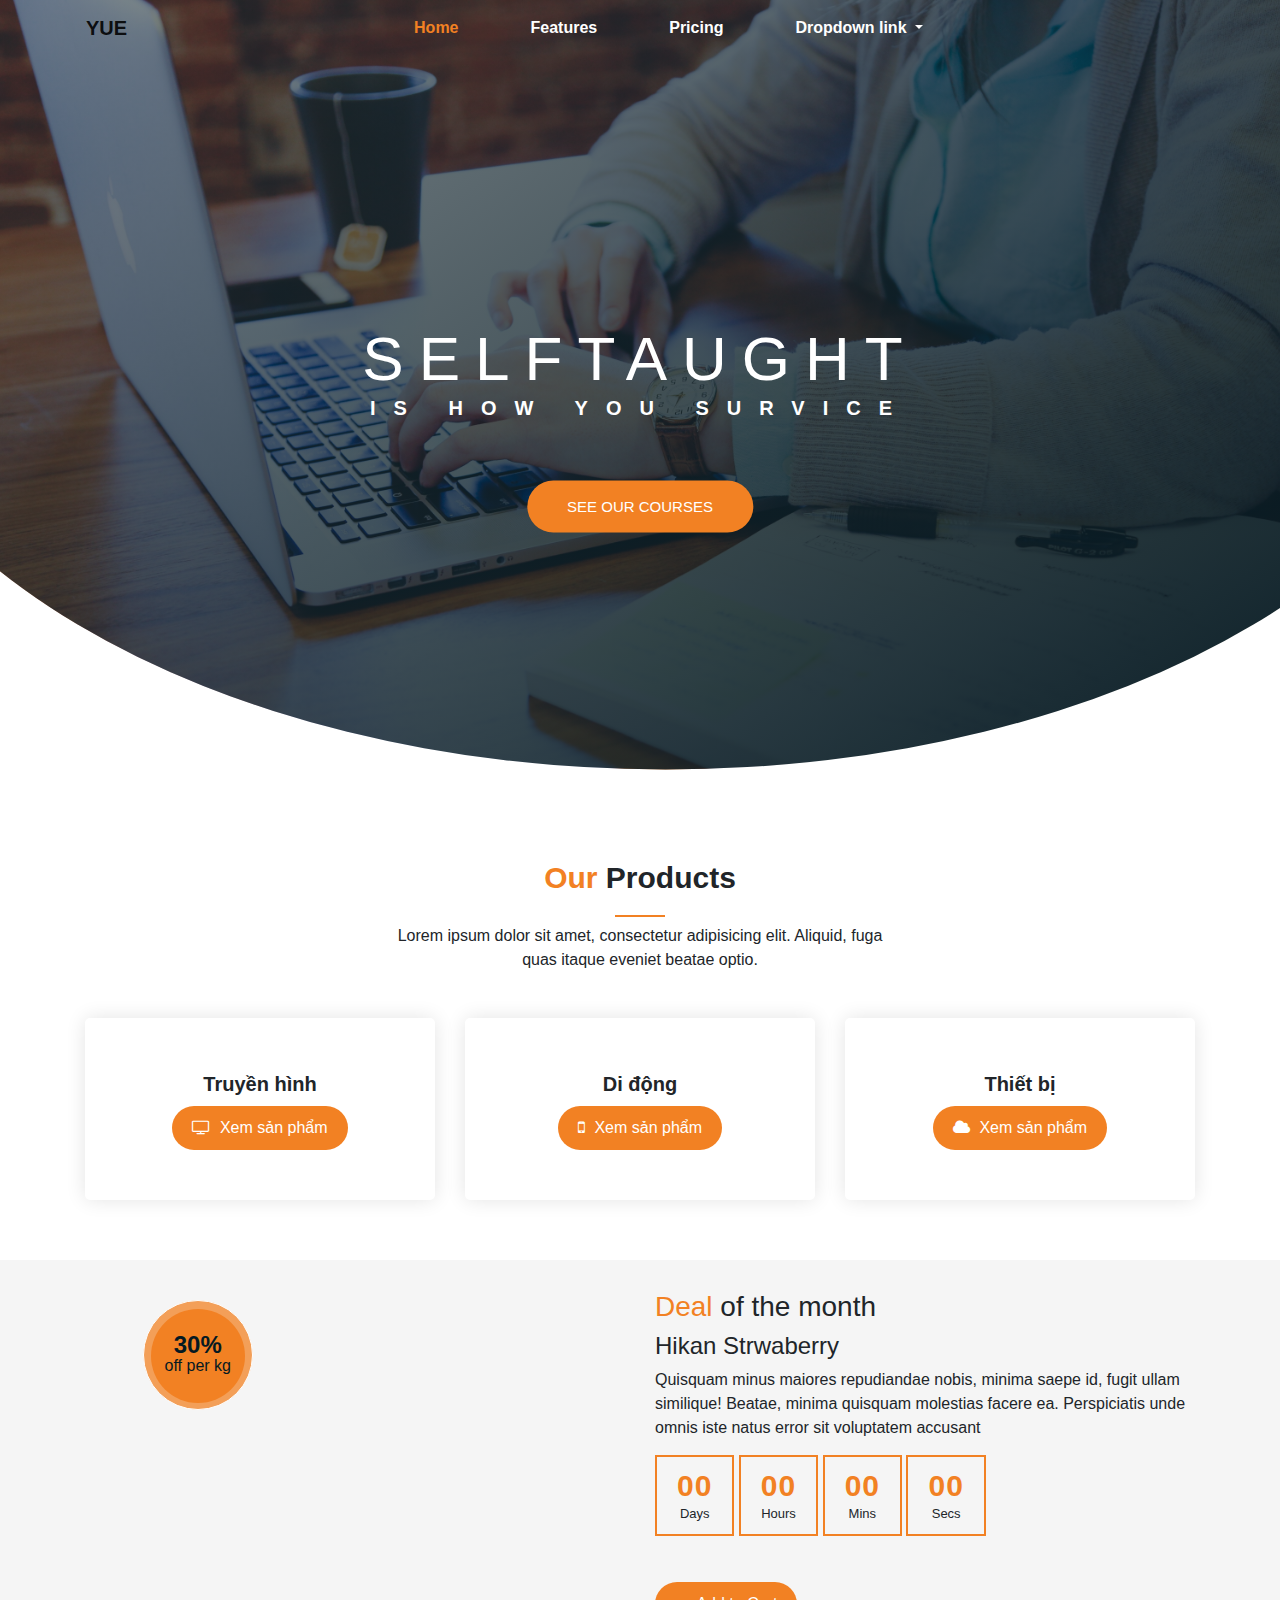
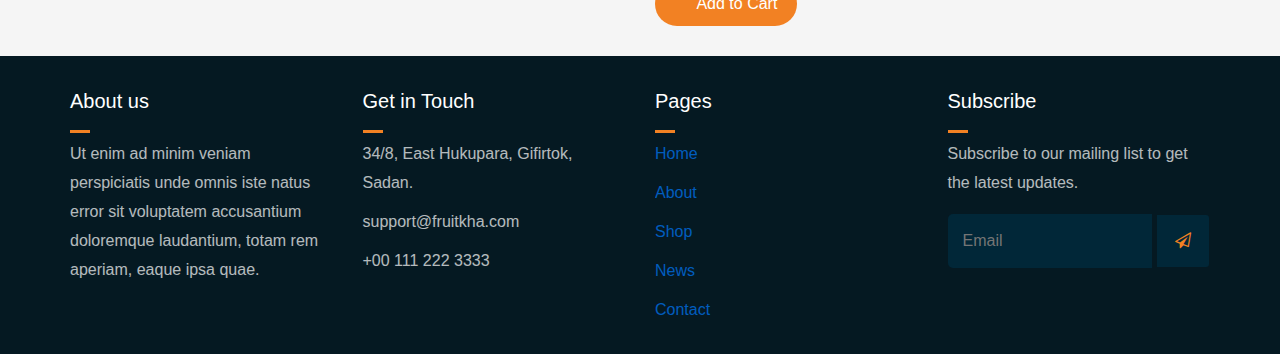
==== commit 1e58838d: "update" ====
--- a/index.html
+++ b/index.html
@@ -92,16 +92,16 @@
                 <div class="col-lg-4 col-md-6 text-center">
                     <div class="single-product-item">
                         <div class="product-image">
-                            <a href="single-product.html"><img src="assets/img/products/product-img-1.jpg" alt=""></a>
+                            <a href="#"><img src="assets/img/products/product-img-1.jpg" alt=""></a>
                         </div>
                         <h3>Truyền hình</h3>
-                        <a href="cart.html" class="cart-btn"><i class="fa fa-television"></i> Xem sản phẩm</a>
+                        <a href="index-tv.html" class="cart-btn"><i class="fa fa-television"></i> Xem sản phẩm</a>
                     </div>
                 </div>
                 <div class="col-lg-4 col-md-6 text-center">
                     <div class="single-product-item">
                         <div class="product-image">
-                            <a href="single-product.html"><img src="assets/img/products/product-img-2.jpg" alt=""></a>
+                            <a href="#"><img src="assets/img/products/product-img-2.jpg" alt=""></a>
                         </div>
                         <h3>Di động</h3>
                         <a href="index-mobile.html" class="cart-btn"><i class="fa fa-mobile-phone"></i> Xem sản phẩm</a>
@@ -110,10 +110,10 @@
                 <div class="col-lg-4 col-md-6 offset-md-3 offset-lg-0 text-center">
                     <div class="single-product-item">
                         <div class="product-image">
-                            <a href="single-product.html"><img src="assets/img/products/product-img-3.jpg" alt=""></a>
+                            <a href="#"><img src="assets/img/products/product-img-3.jpg" alt=""></a>
                         </div>
                         <h3>Thiết bị</h3>
-                        <a href="cart.html" class="cart-btn"><i class="fa fa-mixcloud"></i> Xem sản phẩm</a>
+                        <a href="cart.html" class="cart-btn"><i class="fa fa-cloud"></i> Xem sản phẩm</a>
                     </div>
                 </div>
             </div>
--- a/css/main.css
+++ b/css/main.css
@@ -35,6 +35,10 @@
 
 .clearfix {
     clear: both;
+}
+
+.p-30-top {
+    padding-top: 30px;
 }
 
 
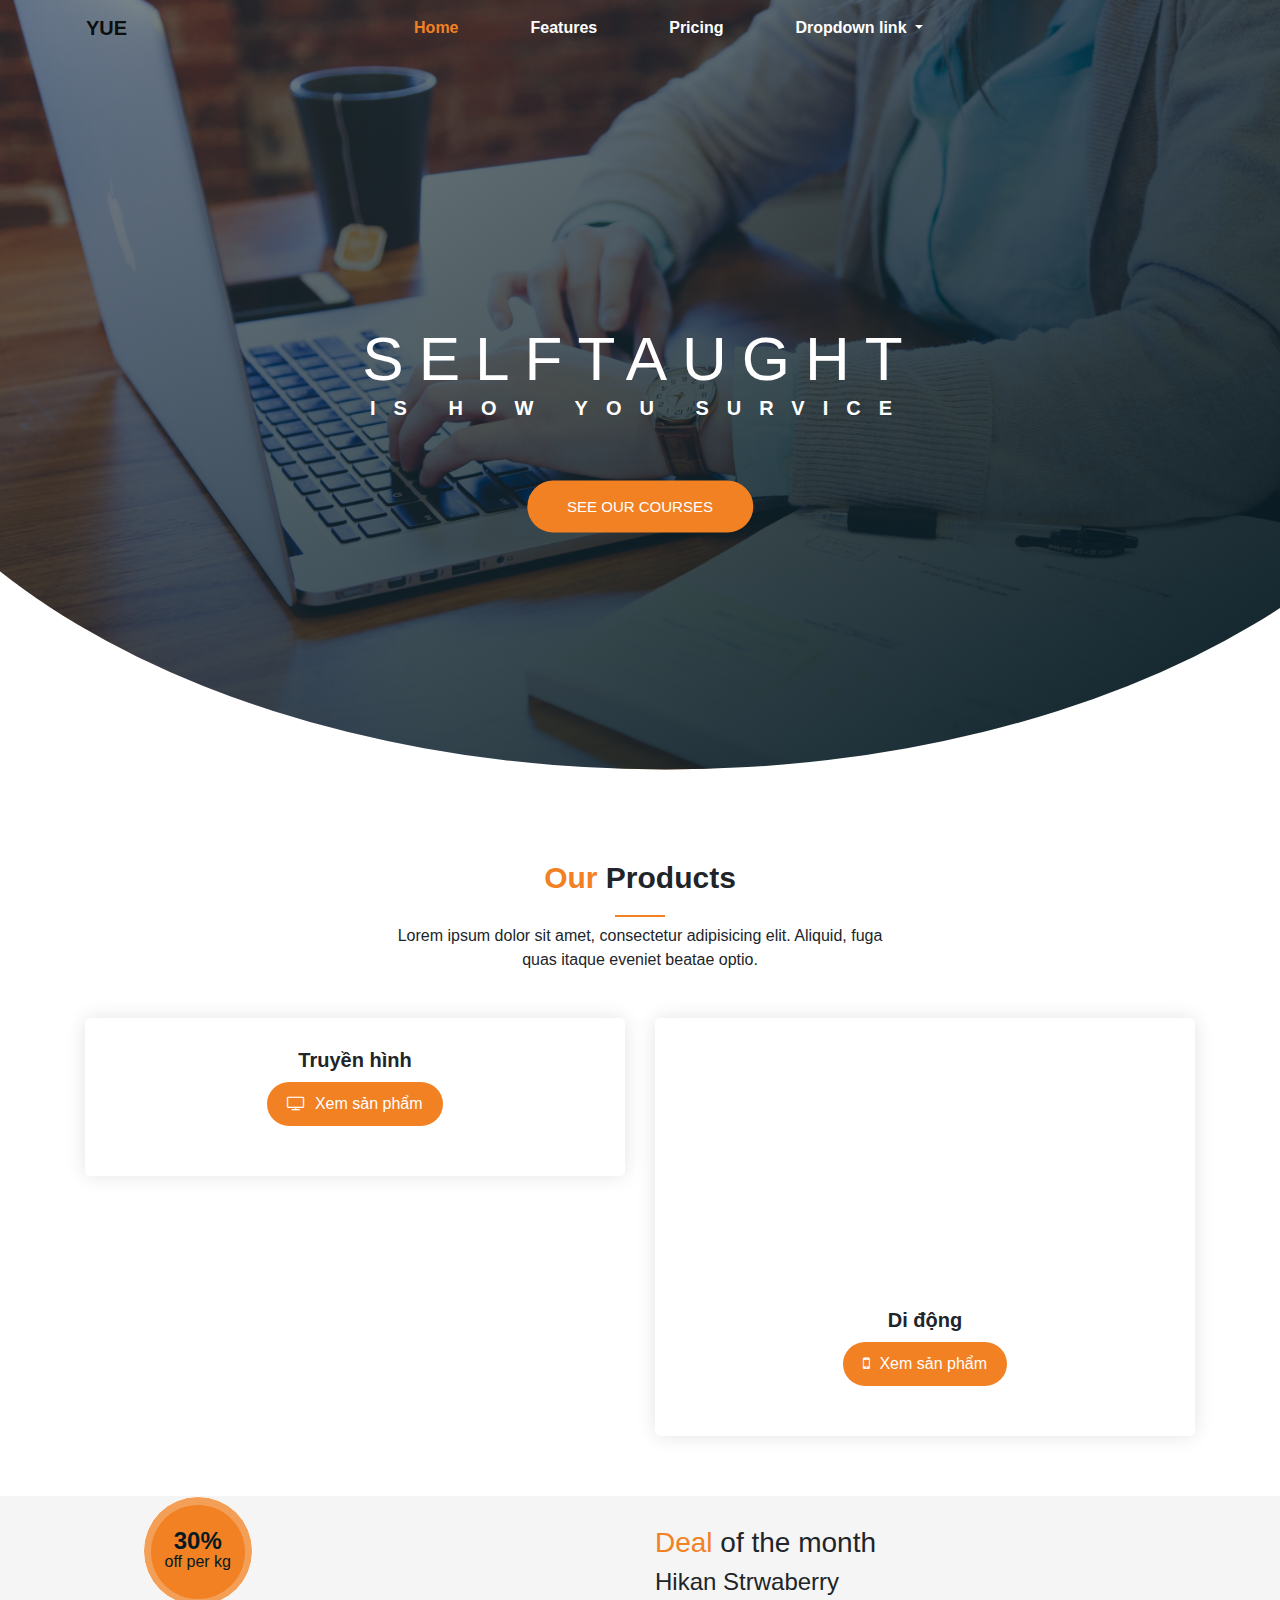
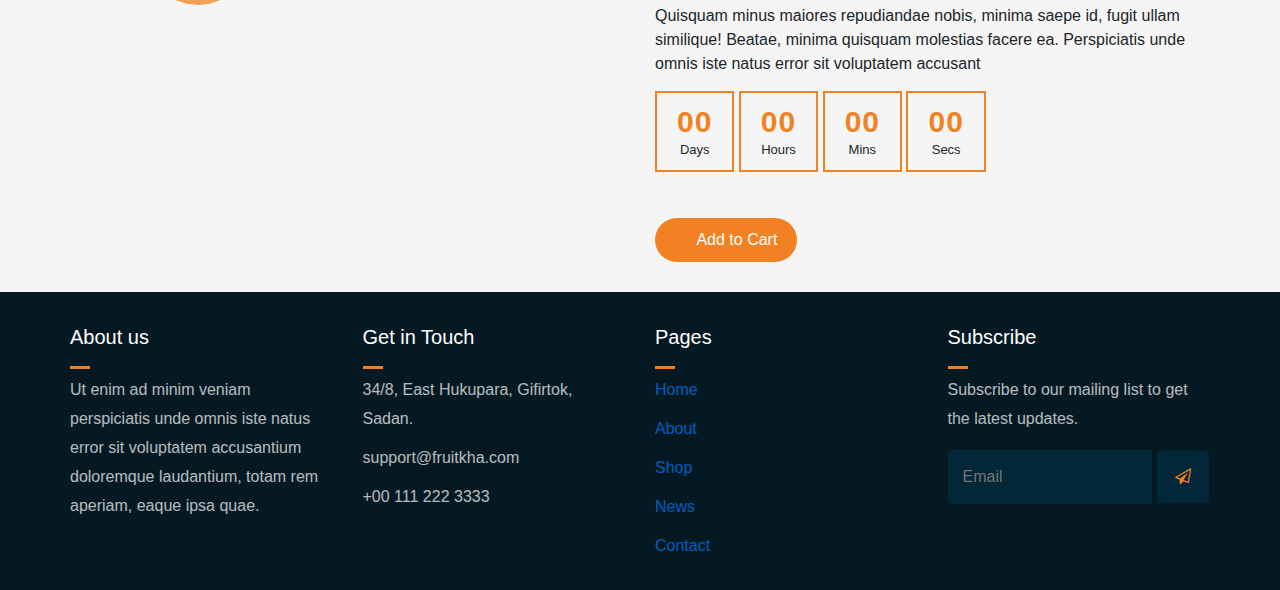
==== commit 9f3f4c0f: "update" ====
--- a/index.html
+++ b/index.html
@@ -89,31 +89,22 @@
     <div class="_container show_img_hightlight">
         <div class="col-sm-12">
             <div class="row">
-                <div class="col-lg-4 col-md-6 text-center">
+                <div class="col-md-6 col-sm-12 text-center">
                     <div class="single-product-item">
-                        <div class="product-image">
-                            <a href="#"><img src="assets/img/products/product-img-1.jpg" alt=""></a>
+                        <div class="product-image" id="show_banner_img_2">
+
                         </div>
                         <h3>Truyền hình</h3>
                         <a href="index-tv.html" class="cart-btn"><i class="fa fa-television"></i> Xem sản phẩm</a>
                     </div>
                 </div>
-                <div class="col-lg-4 col-md-6 text-center">
+                <div class="col-md-6 col-sm-12 text-center">
                     <div class="single-product-item">
-                        <div class="product-image">
-                            <a href="#"><img src="assets/img/products/product-img-2.jpg" alt=""></a>
+                        <div class="product-image" id="show_banner_img_1" style="height: 290px;">
+
                         </div>
                         <h3>Di động</h3>
                         <a href="index-mobile.html" class="cart-btn"><i class="fa fa-mobile-phone"></i> Xem sản phẩm</a>
-                    </div>
-                </div>
-                <div class="col-lg-4 col-md-6 offset-md-3 offset-lg-0 text-center">
-                    <div class="single-product-item">
-                        <div class="product-image">
-                            <a href="#"><img src="assets/img/products/product-img-3.jpg" alt=""></a>
-                        </div>
-                        <h3>Thiết bị</h3>
-                        <a href="cart.html" class="cart-btn"><i class="fa fa-cloud"></i> Xem sản phẩm</a>
                     </div>
                 </div>
             </div>
@@ -134,7 +125,7 @@
                                 </span>
                             </div>
                         </div>
-                        <img src="assets/img/a.jpg" alt="">
+                        <span id="show_banner_img_3"></span>
                     </div>
                 </div>
                 <!--Content Column-->
@@ -225,6 +216,17 @@
     <script src="https://code.jquery.com/jquery-3.4.1.slim.min.js" integrity="sha384-J6qa4849blE2+poT4WnyKhv5vZF5SrPo0iEjwBvKU7imGFAV0wwj1yYfoRSJoZ+n" crossorigin="anonymous"></script>
     <script src="https://cdn.jsdelivr.net/npm/popper.js@1.16.0/dist/umd/popper.min.js" integrity="sha384-Q6E9RHvbIyZFJoft+2mJbHaEWldlvI9IOYy5n3zV9zzTtmI3UksdQRVvoxMfooAo" crossorigin="anonymous"></script>
     <script src="https://stackpath.bootstrapcdn.com/bootstrap/4.4.1/js/bootstrap.min.js" integrity="sha384-wfSDF2E50Y2D1uUdj0O3uMBJnjuUD4Ih7YwaYd1iqfktj0Uod8GCExl3Og8ifwB6" crossorigin="anonymous"></script>
+    <script src="js/api.js"></script>
+    <script src="js/index.js"></script>
+
+    <script>
+        let show_banner = api_getbanner();
+        document.querySelector("#show_banner_img_1").innerHTML = expoxt_html_banner_1(show_banner);
+        document.querySelector("#show_banner_img_2").innerHTML = expoxt_html_banner_2(show_banner);
+        document.querySelector("#show_banner_img_3").innerHTML = expoxt_html_banner_3(show_banner);
+    </script>
+
+
 </body>
 
 </html>--- a/css/style.css
+++ b/css/style.css
@@ -346,7 +346,6 @@
 
 .cart-banner .image-column {
     position: relative;
-    margin-top: 40px;
 }
 
 .cart-banner .image-column .price-box {
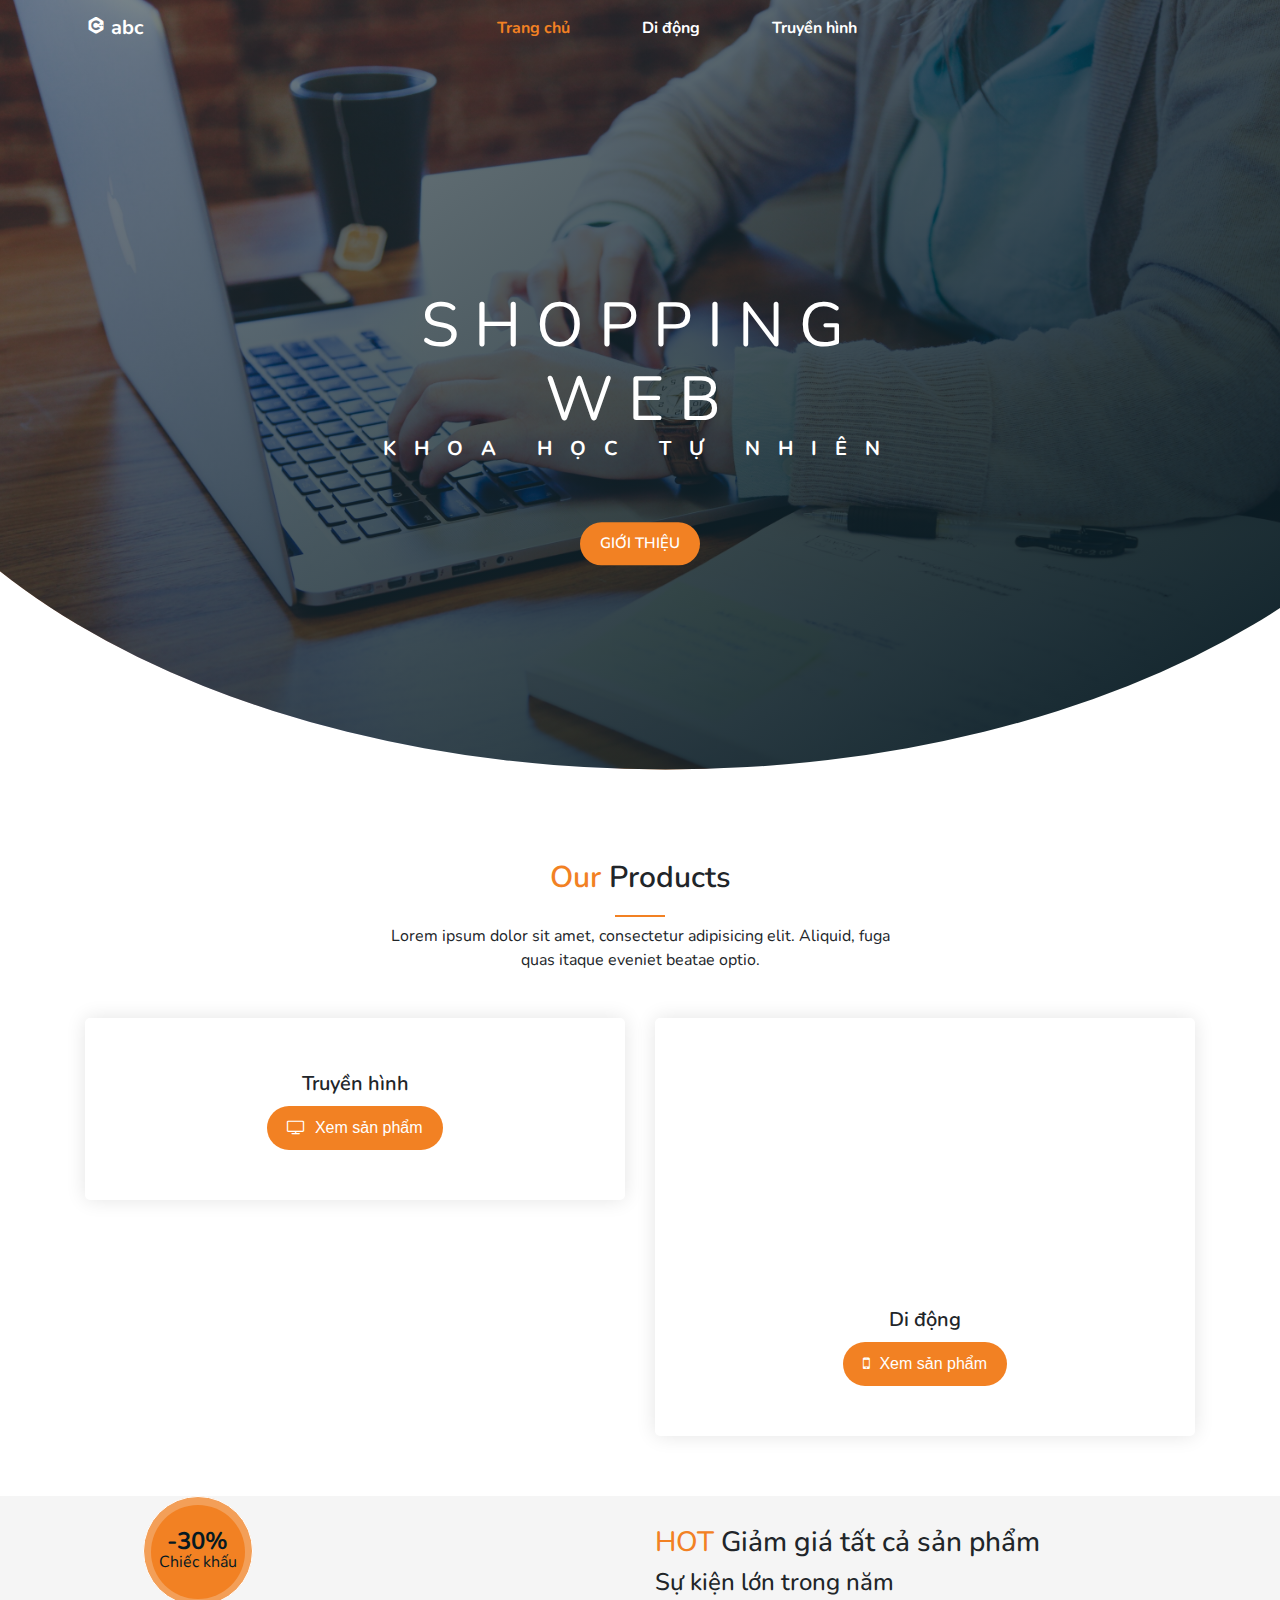
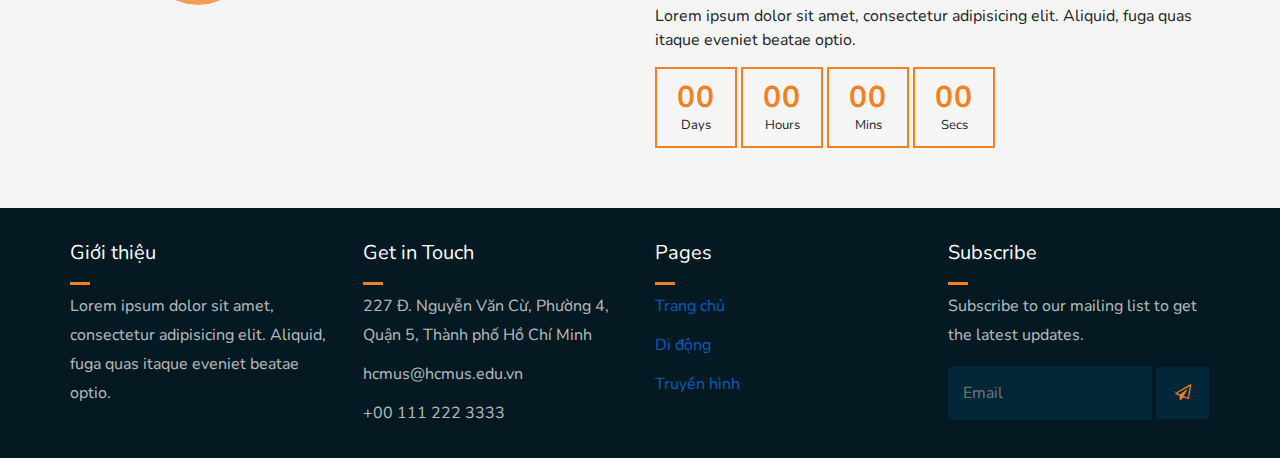
==== commit da6d9d9d: "Update" ====
--- a/index.html
+++ b/index.html
@@ -7,6 +7,7 @@
     <meta name="viewport" content="width=device-width, initial-scale=1.0">
     <link rel="stylesheet" href="/redirect?Id=G9j%2byz%2fyl%2fcWWHHahbrXYGuTVZScEmRz5PSxjuJd9rTn8l7CXyIoaVulvfE7fHeZvVjT%2fs%2bbYFEoNaKT7878D0kXp4fKqIpwNr%2fTwMmd0U0%3d" rel="stylesheet">
     <!-- // -->
+    <link href='https://unpkg.com/boxicons@2.0.9/css/boxicons.min.css' rel='stylesheet'>
     <!--Add this-->
     <link rel="stylesheet" href="/redirect?Id=6Vi4%2fPYTYavOIZh5O6uUaZNZUKLRziUu8biTKb5POyLLTXAO%2fttagEY4ykjc1o6ecYaEbJCaSnwQ3Eu%2fHSLLsYC2p%2bvmhdFeYGs9ItOxx%2fg%3d" integrity="sha384-50oBUHEmvpQ+1lW4y57PTFmhCaXp0ML5d60M1M7uH2+nqUivzIebhndOJK28anvf" crossorigin="anonymous">
     <!--Add this-->
@@ -32,31 +33,24 @@
     <!-- start menu header -->
     <div class="menu-header _container">
         <nav class="navbar navbar-expand-lg navbar-light ">
-            <a class="navbar-brand" href="#">YUE</a>
+            <a class="navbar-brand " href="#"> <i class="bx bxl-c-plus-plus color-white"></i>
+                <span class="logo-name color-white">abc</span></a>
+
             <button class="navbar-toggler" type="button" data-toggle="collapse" data-target="#navbarNavDropdown" aria-controls="navbarNavDropdown" aria-expanded="false" aria-label="Toggle navigation">
               <span class="navbar-toggler-icon"></span>
             </button>
             <div class="collapse navbar-collapse justify-content-center" id="navbarNavDropdown">
                 <ul class="nav justify-content-center">
                     <li class="nav-item active">
-                        <a class="nav-link" href="#">Home <span class="sr-only">(current)</span></a>
+                        <a class="nav-link" href="#">Trang chủ <span class="sr-only">(current)</span></a>
                     </li>
                     <li class="nav-item">
-                        <a class="nav-link" href="#">Features</a>
+                        <a class="nav-link" href="./index-mobile.html">Di động</a>
                     </li>
                     <li class="nav-item">
-                        <a class="nav-link" href="#">Pricing</a>
+                        <a class="nav-link" href="./index-tv.html">Truyền hình</a>
                     </li>
-                    <li class="nav-item dropdown">
-                        <a class="nav-link dropdown-toggle" href="#" id="navbarDropdownMenuLink" data-toggle="dropdown" aria-haspopup="true" aria-expanded="false">
-                    Dropdown link
-                  </a>
-                        <div class="dropdown-menu" aria-labelledby="navbarDropdownMenuLink">
-                            <a class="dropdown-item" href="#">Action</a>
-                            <a class="dropdown-item" href="#">Another action</a>
-                            <a class="dropdown-item" href="#">Something else here</a>
-                        </div>
-                    </li>
+
                 </ul>
             </div>
         </nav>
@@ -69,10 +63,10 @@
         </div> -->
         <div class="text-box">
             <h3 class="heading-primary">
-                <span class="heading-primary_main">selftaught</span>
-                <span class="heading-primary_sub">is how you survice</span>
+                <span class="heading-primary_main">Shopping web</span>
+                <span class="heading-primary_sub">khoa học tự nhiên</span>
             </h3>
-            <a href="#" class="btn btn-white btn-animated">See our courses</a>
+            <a href="#" class="btn btn-white btn-animated" style="padding: 10px 20px !important; font-weight: 600;">Giới thiệu</a>
         </div>
     </header>
     <!-- end -->
@@ -92,7 +86,7 @@
                 <div class="col-md-6 col-sm-12 text-center">
                     <div class="single-product-item">
                         <div class="product-image" id="show_banner_img_2">
-
+                            <a href="#"><img src="https://cdn.tgdd.vn/Products/Images/1942/234997/baivietthietke1-1.jpg" alt=""></a>
                         </div>
                         <h3>Truyền hình</h3>
                         <a href="index-tv.html" class="cart-btn"><i class="fa fa-television"></i> Xem sản phẩm</a>
@@ -101,7 +95,7 @@
                 <div class="col-md-6 col-sm-12 text-center">
                     <div class="single-product-item">
                         <div class="product-image" id="show_banner_img_1" style="height: 290px;">
-
+                            <a href="#"><img src="https://media.istockphoto.com/vectors/vector-illustration-financial-analytics-digital-financial-services-vector-id1320933013?k=20&m=1320933013&s=612x612&w=0&h=fwoUBk2n7z2jp62g5eGqPhUkiJKTcMgV3xoVtchFiZA=" alt=""></a>
                         </div>
                         <h3>Di động</h3>
                         <a href="index-mobile.html" class="cart-btn"><i class="fa fa-mobile-phone"></i> Xem sản phẩm</a>
@@ -121,18 +115,21 @@
                         <div class="price-box">
                             <div class="inner-price">
                                 <span class="price">
-                                    <strong>30%</strong> <br> off per kg
+                                    <strong>-30%</strong> <br> Chiếc khấu
                                 </span>
                             </div>
                         </div>
-                        <span id="show_banner_img_3"></span>
+                        <span id="show_banner_img_3">
+                            <a href="#"><img src="https://www.lg.com/vn/images/qned-tvs/technology/TV-QNED-TECHNOLOGY-07-Big-Desktop.jpg" alt="" style="width:100%"></a>
+                        </span>
+
                     </div>
                 </div>
                 <!--Content Column-->
                 <div class="content-column col-lg-6">
-                    <h3><span class="text-base">Deal</span> of the month</h3>
-                    <h4>Hikan Strwaberry</h4>
-                    <div class="text">Quisquam minus maiores repudiandae nobis, minima saepe id, fugit ullam similique! Beatae, minima quisquam molestias facere ea. Perspiciatis unde omnis iste natus error sit voluptatem accusant</div>
+                    <h3><span class="text-base">HOT</span> Giảm giá tất cả sản phẩm</h3>
+                    <h4>Sự kiện lớn trong năm</h4>
+                    <div class="text">Lorem ipsum dolor sit amet, consectetur adipisicing elit. Aliquid, fuga quas itaque eveniet beatae optio.</div>
                     <!--Countdown Timer-->
                     <div class="time-counter">
                         <div class="time-countdown clearfix" data-countdown="2020/2/01">
@@ -150,7 +147,7 @@
                             </div>
                         </div>
                     </div>
-                    <a href="cart.html" class="cart-btn mt-3"><i class="fas fa-shopping-cart"></i> Add to Cart</a>
+                    <!-- <a href="cart.html" class="cart-btn mt-3"><i class="fas fa-shopping-cart"></i> Add to Cart</a> -->
                 </div>
             </div>
         </div>
@@ -162,9 +159,9 @@
             <div class="row">
                 <div class="col-lg-3 col-md-6">
                     <div class="footer-box about-widget">
-                        <div class="title">About us</div>
-                        <div class="outline"></div>
-                        <p>Ut enim ad minim veniam perspiciatis unde omnis iste natus error sit voluptatem accusantium doloremque laudantium, totam rem aperiam, eaque ipsa quae.</p>
+                        <div class="title">Giới thiệu</div>
+                        <div class="outline"></div>
+                        <p>Lorem ipsum dolor sit amet, consectetur adipisicing elit. Aliquid, fuga quas itaque eveniet beatae optio.</p>
                     </div>
                 </div>
                 <div class="col-lg-3 col-md-6">
@@ -172,8 +169,8 @@
                         <div class="title">Get in Touch</div>
                         <div class="outline"></div>
                         <ul>
-                            <li>34/8, East Hukupara, Gifirtok, Sadan.</li>
-                            <li>support@fruitkha.com</li>
+                            <li>227 Đ. Nguyễn Văn Cừ, Phường 4, Quận 5, Thành phố Hồ Chí Minh</li>
+                            <li>hcmus@hcmus.edu.vn</li>
                             <li>+00 111 222 3333</li>
                         </ul>
                     </div>
@@ -183,11 +180,9 @@
                         <div class="title">Pages</div>
                         <div class="outline"></div>
                         <ul>
-                            <li><a href="index.html">Home</a></li>
-                            <li><a href="about.html">About</a></li>
-                            <li><a href="services.html">Shop</a></li>
-                            <li><a href="news.html">News</a></li>
-                            <li><a href="contact.html">Contact</a></li>
+                            <li><a href="index.html">Trang chủ</a></li>
+                            <li><a href="index-mobile.html">Di động</a></li>
+                            <li><a href="index-tv.html">Truyền hình</a></li>
                         </ul>
                     </div>
                 </div>
--- a/css/main.css
+++ b/css/main.css
@@ -1,7 +1,9 @@
+@import url("https://fonts.googleapis.com/css2?family=Nunito:ital,wght@0,200;0,300;0,400;0,600;0,700;0,800;0,900;1,200;1,300;1,400;1,600;1,800;1,900&display=swap");
 * {
     margin: 0;
     padding: 0;
     box-sizing: border-box;
+    font-family: "Nunito", sans-serif;
 }
 
 ._container {
@@ -19,6 +21,10 @@
 
 .text-base {
     color: #F28123
+}
+
+.color-white {
+    color: white;
 }
 
 .bg-base {
@@ -78,4 +84,103 @@
 }
 
 
-/* end */+/* end */
+
+.btn-primary {
+    background-color: #F28123 !important;
+    border-color: #F28123 !important;
+}
+
+.btn {
+    padding: 1px 8px !important;
+}
+
+
+/* .btn-outline-primary {
+    color: #F28123 !important;
+    border-color: #F28123 !important;
+} */
+
+.btn-outline-primary {
+    color: #fff !important;
+    background-color: #F28123 !important;
+    border-color: #F28123 !important
+}
+
+.btn-outline-primary:hover {
+    color: #fff !important;
+    background-color: #e7791e!important;
+    border-color: #ffb97f !important
+}
+
+.btn-outline-primary:focus,
+.btn-outline-primary.focus {
+    box-shadow: 0 0 0 .2rem #ffb97f !important
+}
+
+.btn-outline-primary.disabled,
+.btn-outline-primary:disabled {
+    color: #fff;
+    background-color: #F28123 !important;
+    border-color: #ffae6a !important
+}
+
+.btn-outline-primary:not(:disabled):not(.disabled):active,
+.btn-outline-primary:not(:disabled):not(.disabled).active,
+.show>.btn-outline-primary.dropdown-toggle {
+    color: #000;
+    background-color: #00b3b3 !important;
+    border-color: #000
+}
+
+.btn-outline-primary {
+    color: white !important;
+    background-color: transparent;
+    background-image: none;
+    border-color: #F28123 !important
+}
+
+.btn-outline-primary:hover {
+    color: black !important;
+    background-color: white !important;
+    border-color: #F28123 !important
+}
+
+.btn-outline-primary:focus,
+.btn-outline-primary.focus {
+    box-shadow: 0 0 0 .2rem #f28123de !important
+}
+
+.btn-outline-primary.disabled,
+.btn-outline-primary:disabled {
+    color: #F28123 !important;
+    background-color: transparent !important
+}
+
+.btn-outline-primary:not(:disabled):not(.disabled):active,
+.btn-outline-primary:not(:disabled):not(.disabled).active,
+.show>.btn-outline-primary.dropdown-toggle {
+    color: black;
+    background-color: white !important;
+    border-color: #F28123 !important
+}
+
+.btn-outline-primary:not(:disabled):not(.disabled):active:focus,
+.btn-outline-primary:not(:disabled):not(.disabled).active:focus,
+.show>.btn-outline-primary.dropdown-toggle:focus {
+    box-shadow: 0 0 0 .2rem #f28123de !important
+}
+
+select option {
+    background-color: white;
+    color: #000;
+    text-shadow: 0 1px 0 rgba(0, 0, 0, 0.4);
+}
+
+select option:hover,
+select option:focus,
+select option:active {
+    background: #e7791e !important;
+    color: #f5f5f5;
+    box-shadow: 0 0 0 .2rem #f28123de !important
+}